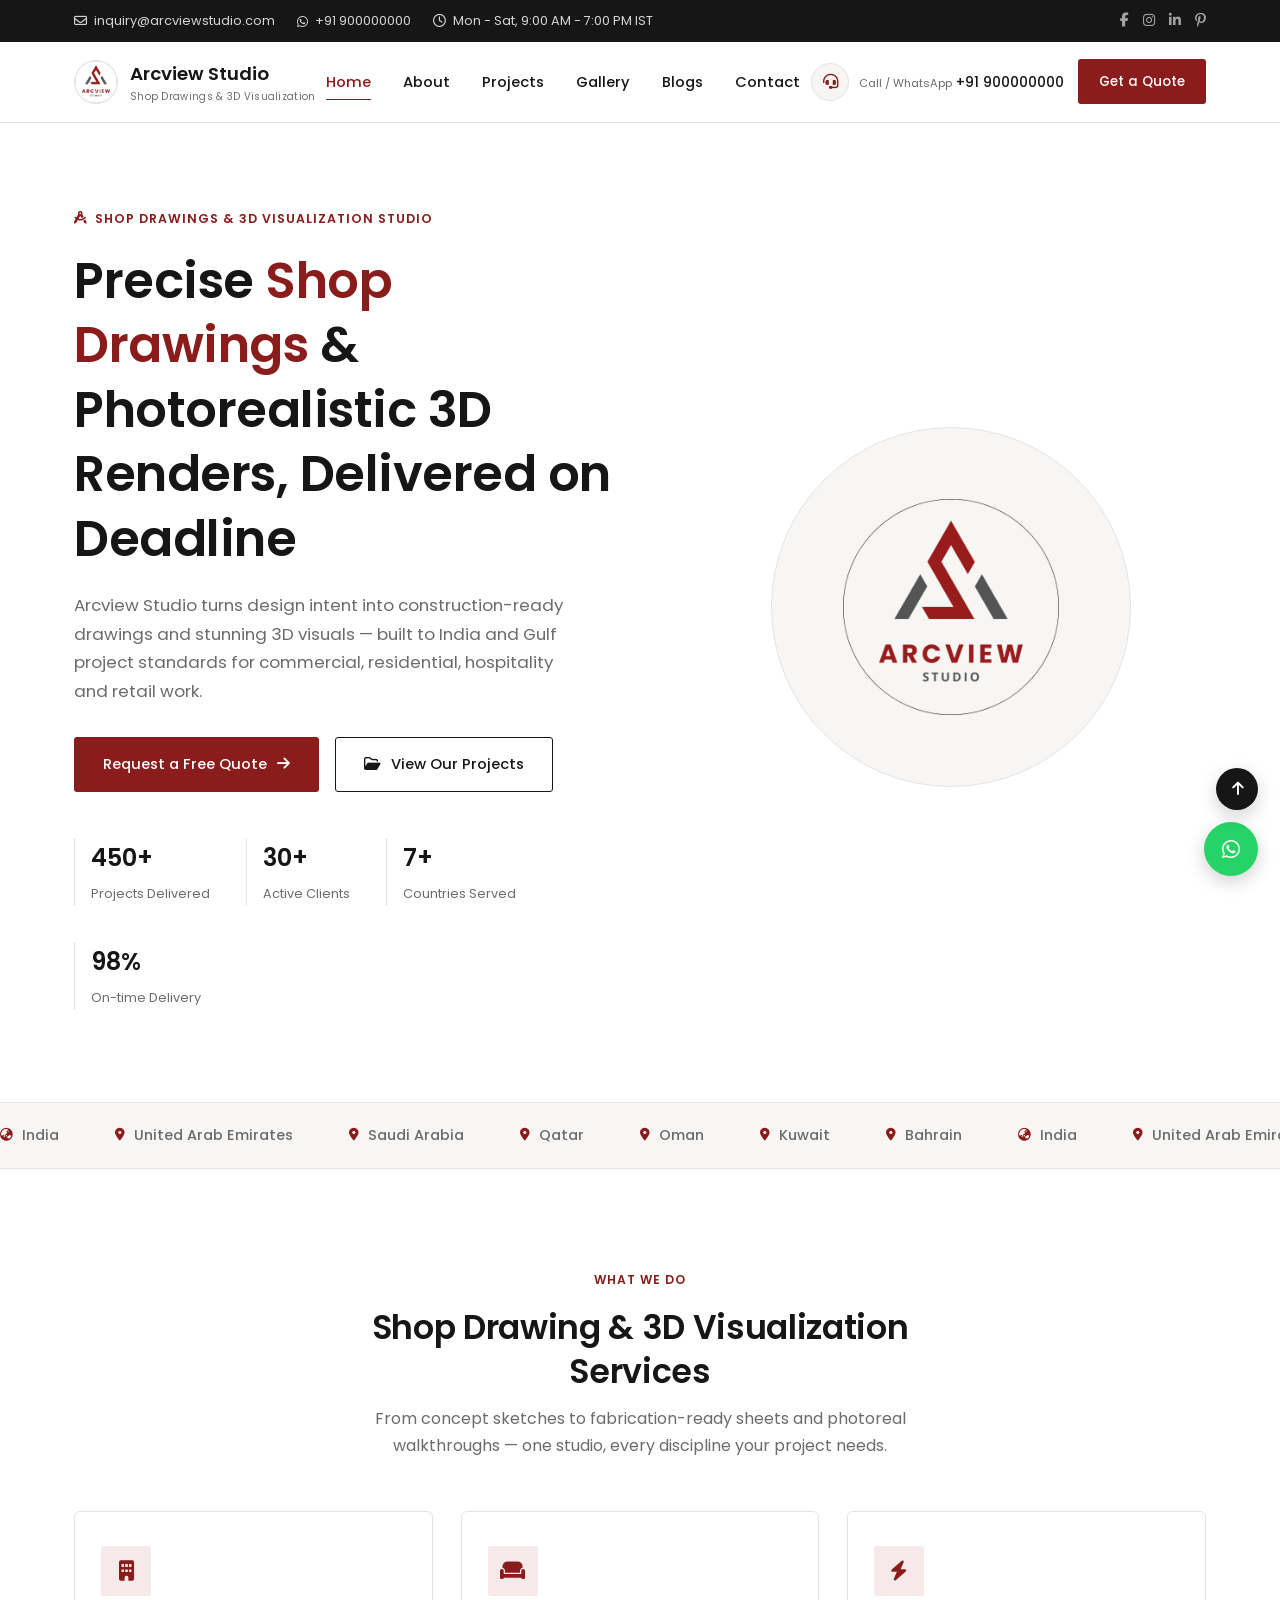
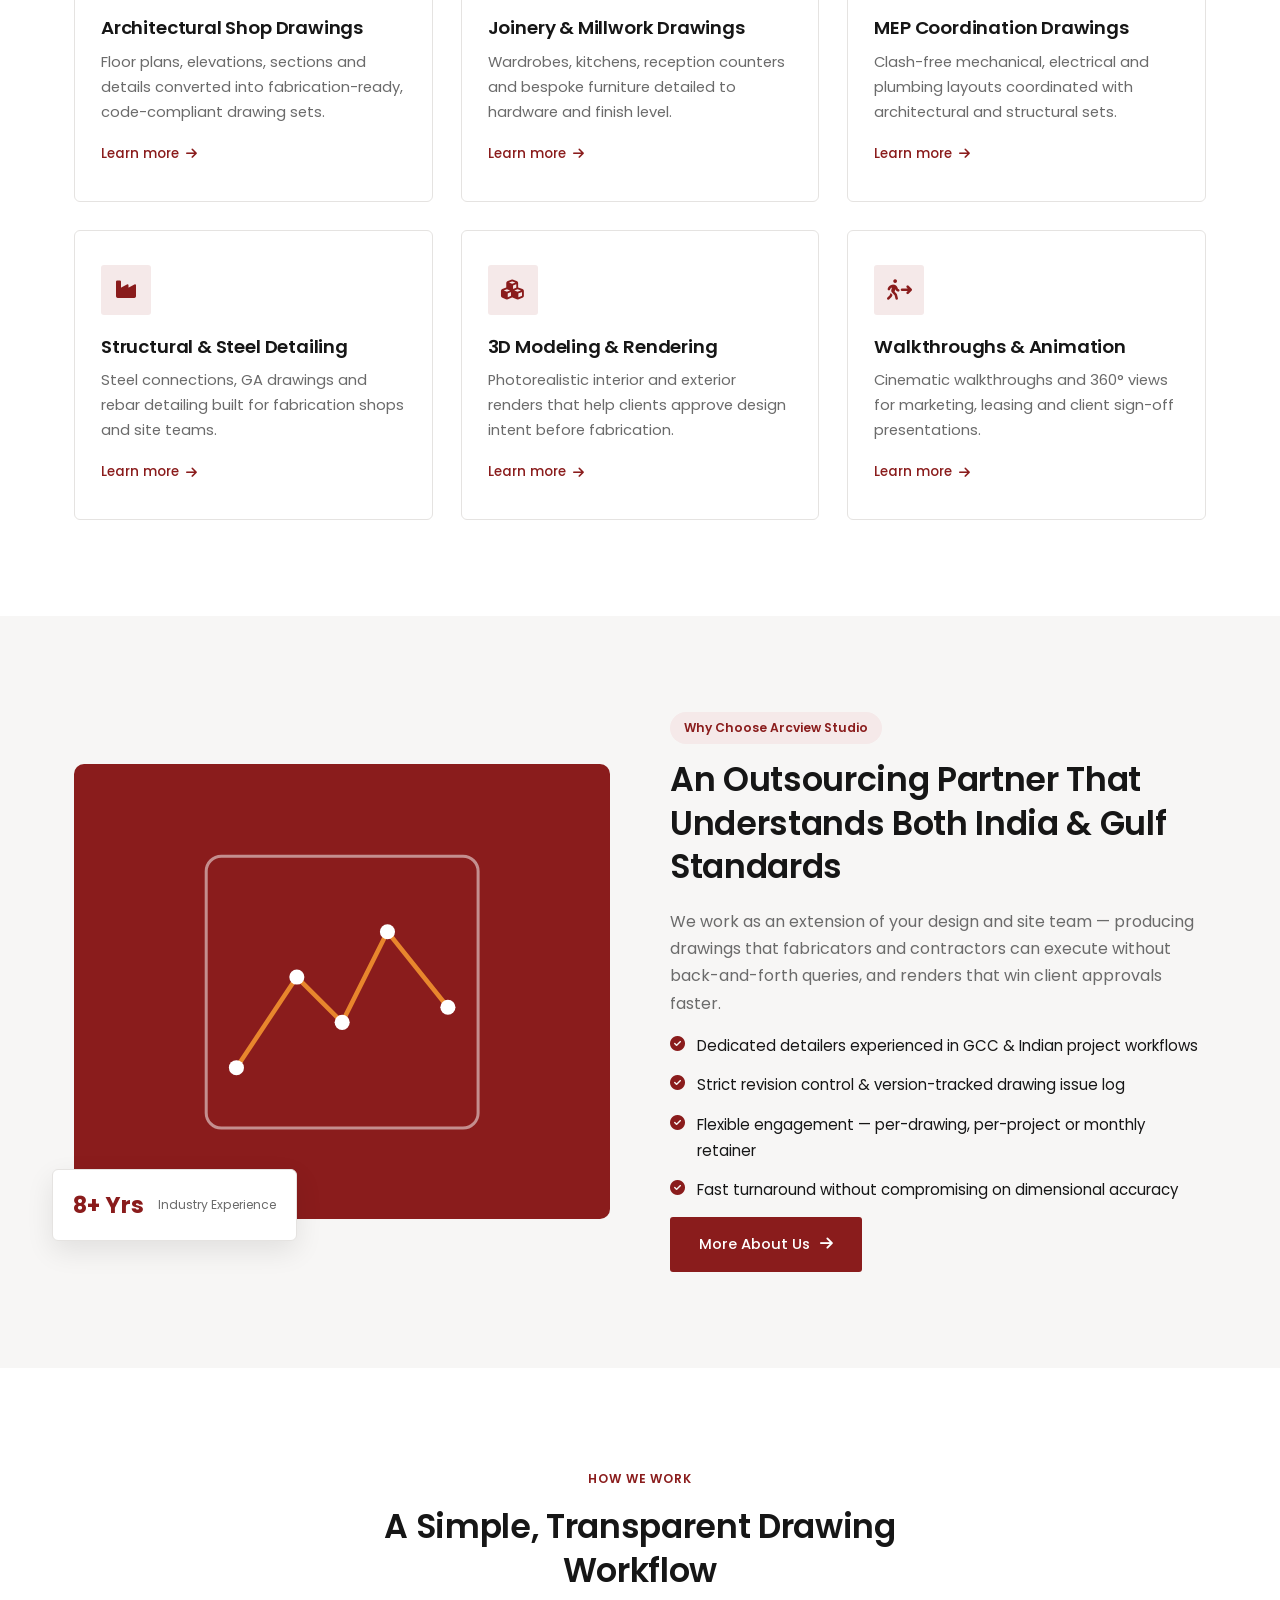
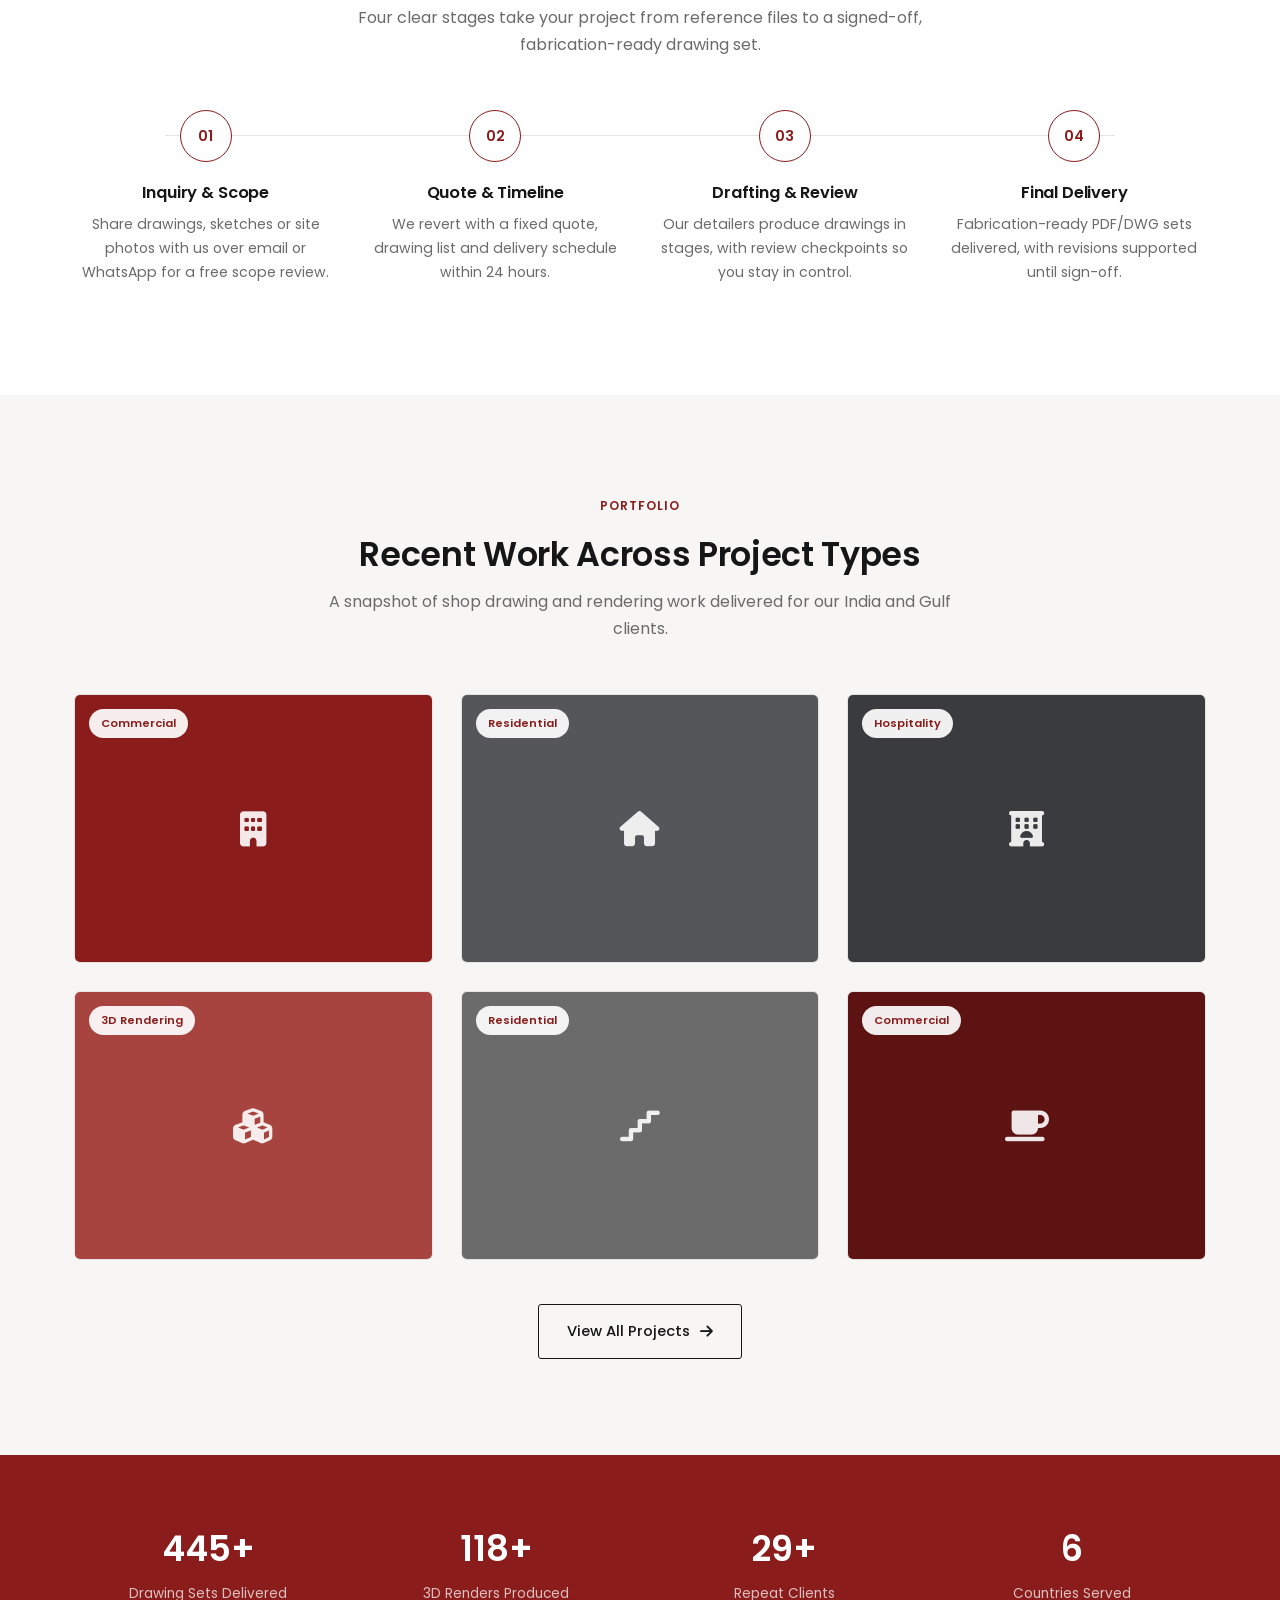
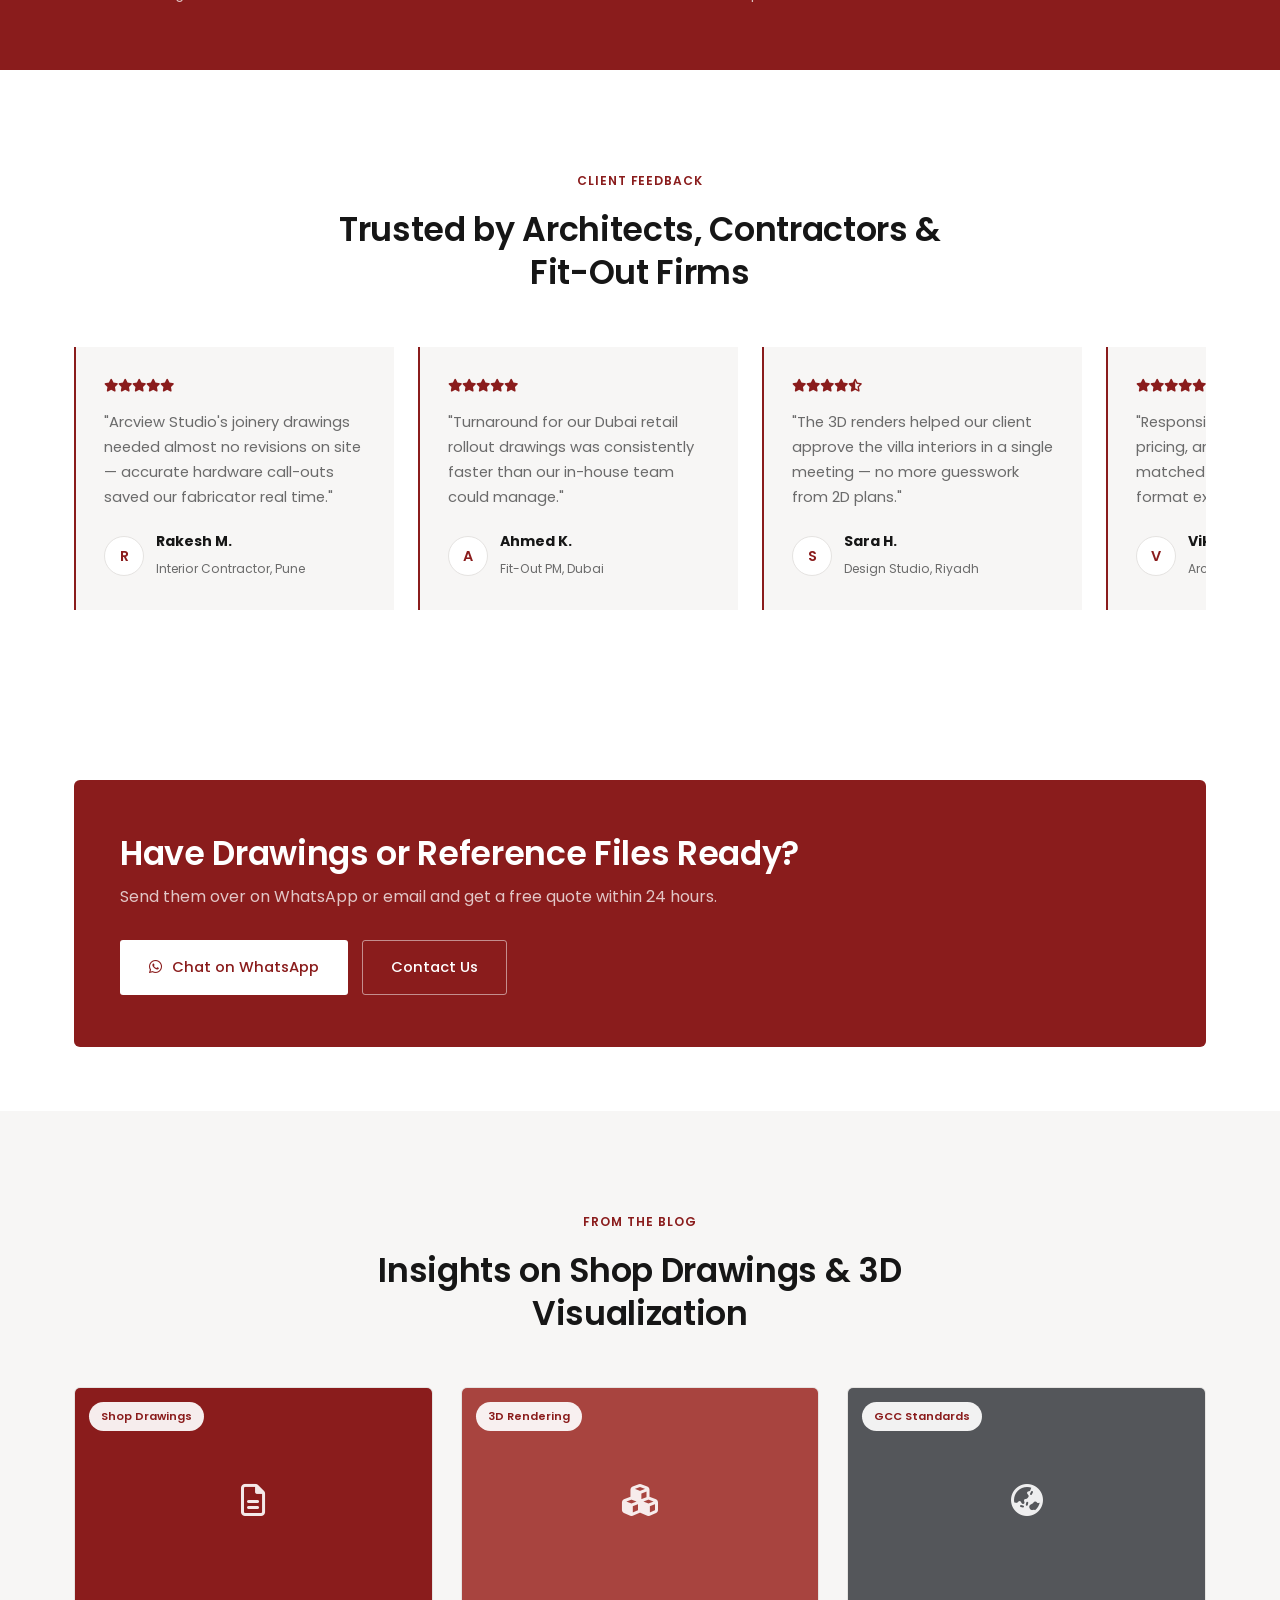
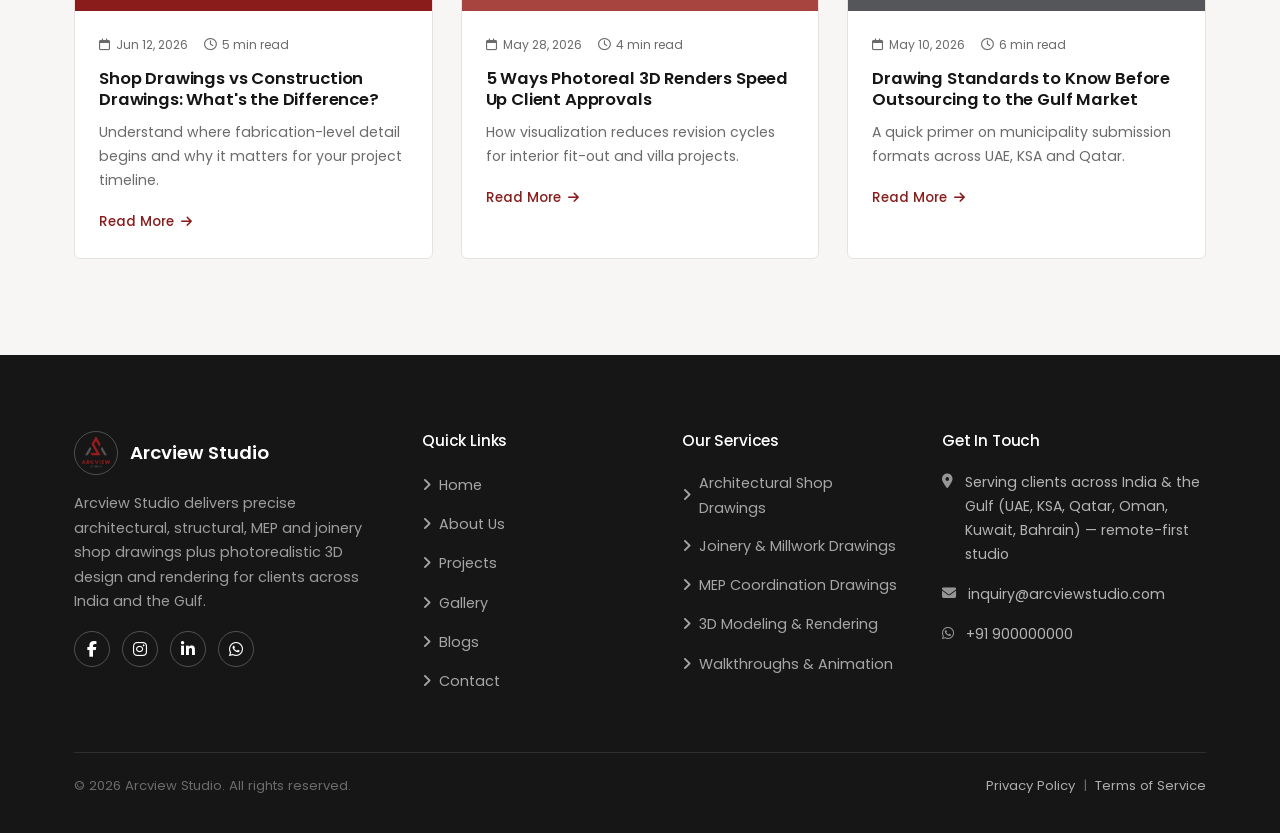
==== index.html @ 66895310 "Add files via upload" ====
<!DOCTYPE html>
<html lang="en">
<head>
<meta charset="UTF-8">
<meta name="viewport" content="width=device-width, initial-scale=1.0">
<title>Arcview Studio | Shop Drawings &amp; 3D Rendering for India &amp; Gulf</title>
<meta name="description" content="Arcview Studio provides precise architectural, structural, MEP and joinery shop drawings plus 3D design and photorealistic rendering for commercial, residential and hospitality projects across India and the Gulf.">
<link rel="preconnect" href="https://fonts.googleapis.com">
<link rel="preconnect" href="https://fonts.gstatic.com" crossorigin>
<link href="https://fonts.googleapis.com/css2?family=Poppins:wght@300;400;500;600;700;800&display=swap" rel="stylesheet">
<link rel="stylesheet" href="https://cdnjs.cloudflare.com/ajax/libs/font-awesome/6.5.2/css/all.min.css">
<link rel="stylesheet" href="style.css">
</head>
<body data-page="home">
<script src="header-footer.js"></script>

<!-- ================= HERO ================= -->
<section class="hero">
  <div class="container hero-grid">
    <div class="hero-copy">
      <span class="kicker"><i class="fa-solid fa-drafting-compass"></i> Shop Drawings &amp; 3D Visualization Studio</span>
      <h1>Precise <em>Shop Drawings</em> &amp; Photorealistic 3D Renders, Delivered on Deadline</h1>
      <p class="lead">Arcview Studio turns design intent into construction-ready drawings and stunning 3D visuals — built to India and Gulf project standards for commercial, residential, hospitality and retail work.</p>
      <div class="hero-actions">
        <a href="contact.html" class="btn btn-primary">Request a Free Quote <i class="fa-solid fa-arrow-right"></i></a>
        <a href="projects.html" class="btn btn-outline"><i class="fa-regular fa-folder-open"></i> View Our Projects</a>
      </div>
      <div class="hero-stats">
        <div class="stat"><b data-count="450" data-suffix="+">0</b><span>Projects Delivered</span></div>
        <div class="stat"><b data-count="30" data-suffix="+">0</b><span>Active Clients</span></div>
        <div class="stat"><b data-count="7" data-suffix="+">0</b><span>Countries Served</span></div>
        <div class="stat"><b data-count="98" data-suffix="%">0</b><span>On-time Delivery</span></div>
      </div>
    </div>
    <div class="hero-art">
      <div class="logo-frame">
        <img src="logo.png" alt="Arcview Studio logo">
      </div>
    </div>
  </div>
</section>

<!-- ================= MARQUEE ================= -->
<div class="marquee-wrap">
  <div class="marquee">
    <span><i class="fa-solid fa-earth-asia"></i> India</span>
    <span><i class="fa-solid fa-location-dot"></i> United Arab Emirates</span>
    <span><i class="fa-solid fa-location-dot"></i> Saudi Arabia</span>
    <span><i class="fa-solid fa-location-dot"></i> Qatar</span>
    <span><i class="fa-solid fa-location-dot"></i> Oman</span>
    <span><i class="fa-solid fa-location-dot"></i> Kuwait</span>
    <span><i class="fa-solid fa-location-dot"></i> Bahrain</span>
    <span><i class="fa-solid fa-earth-asia"></i> India</span>
    <span><i class="fa-solid fa-location-dot"></i> United Arab Emirates</span>
    <span><i class="fa-solid fa-location-dot"></i> Saudi Arabia</span>
    <span><i class="fa-solid fa-location-dot"></i> Qatar</span>
    <span><i class="fa-solid fa-location-dot"></i> Oman</span>
    <span><i class="fa-solid fa-location-dot"></i> Kuwait</span>
    <span><i class="fa-solid fa-location-dot"></i> Bahrain</span>
  </div>
</div>

<!-- ================= SERVICES ================= -->
<section class="section">
  <div class="container">
    <div class="sec-head reveal">
      <span class="kicker"><span class="dim-line"><span class="dim-tick"></span></span>&nbsp;What We Do&nbsp;<span class="dim-line" style="flex-direction:row-reverse"><span class="dim-tick"></span></span></span>
      <h2>Shop Drawing &amp; 3D Visualization Services</h2>
      <p>From concept sketches to fabrication-ready sheets and photoreal walkthroughs — one studio, every discipline your project needs.</p>
    </div>
    <div class="grid grid-3">
      <div class="blue-card reveal">
        <div class="ic"><i class="fa-solid fa-building"></i></div>
        <h3>Architectural Shop Drawings</h3>
        <p>Floor plans, elevations, sections and details converted into fabrication-ready, code-compliant drawing sets.</p>
        <a href="projects.html" class="more">Learn more <i class="fa-solid fa-arrow-right"></i></a>
      </div>
      <div class="blue-card reveal reveal-delay-1">
        <div class="ic"><i class="fa-solid fa-couch"></i></div>
        <h3>Joinery &amp; Millwork Drawings</h3>
        <p>Wardrobes, kitchens, reception counters and bespoke furniture detailed to hardware and finish level.</p>
        <a href="projects.html" class="more">Learn more <i class="fa-solid fa-arrow-right"></i></a>
      </div>
      <div class="blue-card reveal reveal-delay-2">
        <div class="ic"><i class="fa-solid fa-bolt"></i></div>
        <h3>MEP Coordination Drawings</h3>
        <p>Clash-free mechanical, electrical and plumbing layouts coordinated with architectural and structural sets.</p>
        <a href="projects.html" class="more">Learn more <i class="fa-solid fa-arrow-right"></i></a>
      </div>
      <div class="blue-card reveal">
        <div class="ic"><i class="fa-solid fa-industry"></i></div>
        <h3>Structural &amp; Steel Detailing</h3>
        <p>Steel connections, GA drawings and rebar detailing built for fabrication shops and site teams.</p>
        <a href="projects.html" class="more">Learn more <i class="fa-solid fa-arrow-right"></i></a>
      </div>
      <div class="blue-card reveal reveal-delay-1">
        <div class="ic"><i class="fa-solid fa-cubes"></i></div>
        <h3>3D Modeling &amp; Rendering</h3>
        <p>Photorealistic interior and exterior renders that help clients approve design intent before fabrication.</p>
        <a href="projects.html" class="more">Learn more <i class="fa-solid fa-arrow-right"></i></a>
      </div>
      <div class="blue-card reveal reveal-delay-2">
        <div class="ic"><i class="fa-solid fa-person-walking-arrow-right"></i></div>
        <h3>Walkthroughs &amp; Animation</h3>
        <p>Cinematic walkthroughs and 360&deg; views for marketing, leasing and client sign-off presentations.</p>
        <a href="projects.html" class="more">Learn more <i class="fa-solid fa-arrow-right"></i></a>
      </div>
    </div>
  </div>
</section>

<!-- ================= WHY CHOOSE US ================= -->
<section class="section section--surface">
  <div class="container two-col">
    <div class="about-media-wrap reveal">
      <div class="about-media">
        <svg viewBox="0 0 220 220" fill="none" xmlns="http://www.w3.org/2000/svg">
          <rect x="20" y="20" width="180" height="180" rx="10" stroke="#ffffff" stroke-opacity="0.5" stroke-width="2"/>
          <path d="M40 160 L80 100 L110 130 L140 70 L180 120" stroke="#e8862d" stroke-width="3" fill="none" stroke-linecap="round" stroke-linejoin="round"/>
          <circle cx="40" cy="160" r="5" fill="#fff"/><circle cx="80" cy="100" r="5" fill="#fff"/>
          <circle cx="110" cy="130" r="5" fill="#fff"/><circle cx="140" cy="70" r="5" fill="#fff"/><circle cx="180" cy="120" r="5" fill="#fff"/>
        </svg>
      </div>
      <div class="about-badge">
        <b>8+ Yrs</b><span>Industry Experience</span>
      </div>
    </div>
    <div class="reveal reveal-delay-1">
      <span class="badge-soft">Why Choose Arcview Studio</span>
      <h2>An Outsourcing Partner That Understands Both India &amp; Gulf Standards</h2>
      <p>We work as an extension of your design and site team — producing drawings that fabricators and contractors can execute without back-and-forth queries, and renders that win client approvals faster.</p>
      <ul class="checklist">
        <li><i class="fa-solid fa-circle-check"></i> Dedicated detailers experienced in GCC &amp; Indian project workflows</li>
        <li><i class="fa-solid fa-circle-check"></i> Strict revision control &amp; version-tracked drawing issue log</li>
        <li><i class="fa-solid fa-circle-check"></i> Flexible engagement — per-drawing, per-project or monthly retainer</li>
        <li><i class="fa-solid fa-circle-check"></i> Fast turnaround without compromising on dimensional accuracy</li>
      </ul>
      <a href="about.html" class="btn btn-primary">More About Us <i class="fa-solid fa-arrow-right"></i></a>
    </div>
  </div>
</section>

<!-- ================= PROCESS ================= -->
<section class="section">
  <div class="container">
    <div class="sec-head reveal">
      <span class="kicker"><span class="dim-line"><span class="dim-tick"></span></span>&nbsp;How We Work&nbsp;<span class="dim-line" style="flex-direction:row-reverse"><span class="dim-tick"></span></span></span>
      <h2>A Simple, Transparent Drawing Workflow</h2>
      <p>Four clear stages take your project from reference files to a signed-off, fabrication-ready drawing set.</p>
    </div>
    <div class="process">
      <div class="process-step reveal">
        <div class="num">01</div>
        <h3>Inquiry &amp; Scope</h3>
        <p>Share drawings, sketches or site photos with us over email or WhatsApp for a free scope review.</p>
      </div>
      <div class="process-step reveal reveal-delay-1">
        <div class="num">02</div>
        <h3>Quote &amp; Timeline</h3>
        <p>We revert with a fixed quote, drawing list and delivery schedule within 24 hours.</p>
      </div>
      <div class="process-step reveal reveal-delay-2">
        <div class="num">03</div>
        <h3>Drafting &amp; Review</h3>
        <p>Our detailers produce drawings in stages, with review checkpoints so you stay in control.</p>
      </div>
      <div class="process-step reveal reveal-delay-3">
        <div class="num">04</div>
        <h3>Final Delivery</h3>
        <p>Fabrication-ready PDF/DWG sets delivered, with revisions supported until sign-off.</p>
      </div>
    </div>
  </div>
</section>

<!-- ================= FEATURED PROJECTS ================= -->
<section class="section section--surface">
  <div class="container">
    <div class="sec-head reveal">
      <span class="kicker"><span class="dim-line"><span class="dim-tick"></span></span>&nbsp;Portfolio&nbsp;<span class="dim-line" style="flex-direction:row-reverse"><span class="dim-tick"></span></span></span>
      <h2>Recent Work Across Project Types</h2>
      <p>A snapshot of shop drawing and rendering work delivered for our India and Gulf clients.</p>
    </div>
    <div class="grid grid-3">
      <div class="tile reveal"><div class="art pal-1"><i class="fa-solid fa-building"></i></div><div class="overlay"><span>Commercial</span><h4>Corporate HQ Fit-Out — Dubai</h4></div><span class="tag">Commercial</span></div>
      <div class="tile reveal reveal-delay-1"><div class="art pal-2"><i class="fa-solid fa-house"></i></div><div class="overlay"><span>Residential</span><h4>Luxury Villa Joinery — Riyadh</h4></div><span class="tag">Residential</span></div>
      <div class="tile reveal reveal-delay-2"><div class="art pal-3"><i class="fa-solid fa-hotel"></i></div><div class="overlay"><span>Hospitality</span><h4>Boutique Hotel Interiors — Pune</h4></div><span class="tag">Hospitality</span></div>
      <div class="tile reveal"><div class="art pal-4"><i class="fa-solid fa-cubes"></i></div><div class="overlay"><span>3D Rendering</span><h4>Retail Showroom Render — Doha</h4></div><span class="tag">3D Rendering</span></div>
      <div class="tile reveal reveal-delay-1"><div class="art pal-5"><i class="fa-solid fa-stairs"></i></div><div class="overlay"><span>Residential</span><h4>Duplex Staircase Detailing — Jaipur</h4></div><span class="tag">Residential</span></div>
      <div class="tile reveal reveal-delay-2"><div class="art pal-6"><i class="fa-solid fa-mug-saucer"></i></div><div class="overlay"><span>Commercial</span><h4>Café Chain Rollout Drawings — Abu Dhabi</h4></div><span class="tag">Commercial</span></div>
    </div>
    <div class="text-center reveal" style="margin-top:44px;">
      <a href="projects.html" class="btn btn-outline">View All Projects <i class="fa-solid fa-arrow-right"></i></a>
    </div>
  </div>
</section>

<!-- ================= STAT BAND ================= -->
<section class="section--tight section--primary">
  <div class="container">
    <div class="stat-band">
      <div class="stat reveal"><b data-count="450" data-suffix="+">0</b><span>Drawing Sets Delivered</span></div>
      <div class="stat reveal reveal-delay-1"><b data-count="120" data-suffix="+">0</b><span>3D Renders Produced</span></div>
      <div class="stat reveal reveal-delay-2"><b data-count="30" data-suffix="+">0</b><span>Repeat Clients</span></div>
      <div class="stat reveal reveal-delay-3"><b data-count="7" data-suffix="">0</b><span>Countries Served</span></div>
    </div>
  </div>
</section>

<!-- ================= TESTIMONIALS ================= -->
<section class="section">
  <div class="container">
    <div class="sec-head reveal">
      <span class="kicker"><span class="dim-line"><span class="dim-tick"></span></span>&nbsp;Client Feedback&nbsp;<span class="dim-line" style="flex-direction:row-reverse"><span class="dim-tick"></span></span></span>
      <h2>Trusted by Architects, Contractors &amp; Fit-Out Firms</h2>
    </div>
    <div class="testi-track reveal">
      <div class="testi-card">
        <div class="stars"><i class="fa-solid fa-star"></i><i class="fa-solid fa-star"></i><i class="fa-solid fa-star"></i><i class="fa-solid fa-star"></i><i class="fa-solid fa-star"></i></div>
        <p>"Arcview Studio's joinery drawings needed almost no revisions on site — accurate hardware call-outs saved our fabricator real time."</p>
        <div class="testi-who"><div class="av">R</div><div><b>Rakesh M.</b><span>Interior Contractor, Pune</span></div></div>
      </div>
      <div class="testi-card">
        <div class="stars"><i class="fa-solid fa-star"></i><i class="fa-solid fa-star"></i><i class="fa-solid fa-star"></i><i class="fa-solid fa-star"></i><i class="fa-solid fa-star"></i></div>
        <p>"Turnaround for our Dubai retail rollout drawings was consistently faster than our in-house team could manage."</p>
        <div class="testi-who"><div class="av">A</div><div><b>Ahmed K.</b><span>Fit-Out PM, Dubai</span></div></div>
      </div>
      <div class="testi-card">
        <div class="stars"><i class="fa-solid fa-star"></i><i class="fa-solid fa-star"></i><i class="fa-solid fa-star"></i><i class="fa-solid fa-star"></i><i class="fa-solid fa-star-half-stroke"></i></div>
        <p>"The 3D renders helped our client approve the villa interiors in a single meeting — no more guesswork from 2D plans."</p>
        <div class="testi-who"><div class="av">S</div><div><b>Sara H.</b><span>Design Studio, Riyadh</span></div></div>
      </div>
      <div class="testi-card">
        <div class="stars"><i class="fa-solid fa-star"></i><i class="fa-solid fa-star"></i><i class="fa-solid fa-star"></i><i class="fa-solid fa-star"></i><i class="fa-solid fa-star"></i></div>
        <p>"Responsive over WhatsApp, clear pricing, and drawing sets that matched our council submission format exactly."</p>
        <div class="testi-who"><div class="av">V</div><div><b>Vikram S.</b><span>Architect, Jodhpur</span></div></div>
      </div>
    </div>
  </div>
</section>

<!-- ================= CTA BANNER ================= -->
<section class="section--tight">
  <div class="container">
    <div class="cta-banner reveal">
      <div>
        <h2>Have Drawings or Reference Files Ready?</h2>
        <p>Send them over on WhatsApp or email and get a free quote within 24 hours.</p>
      </div>
      <div class="cta-actions">
        <a href="https://wa.me/91900000000" target="_blank" rel="noopener" class="btn btn-white"><i class="fa-brands fa-whatsapp"></i> Chat on WhatsApp</a>
        <a href="contact.html" class="btn btn-outline" style="border-color:rgba(255,255,255,0.5); color:#fff;">Contact Us</a>
      </div>
    </div>
  </div>
</section>

<!-- ================= BLOG PREVIEW ================= -->
<section class="section section--surface">
  <div class="container">
    <div class="sec-head reveal">
      <span class="kicker"><span class="dim-line"><span class="dim-tick"></span></span>&nbsp;From the Blog&nbsp;<span class="dim-line" style="flex-direction:row-reverse"><span class="dim-tick"></span></span></span>
      <h2>Insights on Shop Drawings &amp; 3D Visualization</h2>
    </div>
    <div class="grid grid-3">
      <article class="blog-card reveal">
        <div class="blog-thumb pal-1"><span class="blog-cat">Shop Drawings</span><i class="fa-regular fa-file-lines"></i></div>
        <div class="blog-body">
          <div class="blog-meta"><span><i class="fa-regular fa-calendar"></i> Jun 12, 2026</span><span><i class="fa-regular fa-clock"></i> 5 min read</span></div>
          <h3>Shop Drawings vs Construction Drawings: What's the Difference?</h3>
          <p>Understand where fabrication-level detail begins and why it matters for your project timeline.</p>
          <a href="blogs.html" class="read-more">Read More <i class="fa-solid fa-arrow-right"></i></a>
        </div>
      </article>
      <article class="blog-card reveal reveal-delay-1">
        <div class="blog-thumb pal-4"><span class="blog-cat">3D Rendering</span><i class="fa-solid fa-cubes"></i></div>
        <div class="blog-body">
          <div class="blog-meta"><span><i class="fa-regular fa-calendar"></i> May 28, 2026</span><span><i class="fa-regular fa-clock"></i> 4 min read</span></div>
          <h3>5 Ways Photoreal 3D Renders Speed Up Client Approvals</h3>
          <p>How visualization reduces revision cycles for interior fit-out and villa projects.</p>
          <a href="blogs.html" class="read-more">Read More <i class="fa-solid fa-arrow-right"></i></a>
        </div>
      </article>
      <article class="blog-card reveal reveal-delay-2">
        <div class="blog-thumb pal-2"><span class="blog-cat">GCC Standards</span><i class="fa-solid fa-earth-asia"></i></div>
        <div class="blog-body">
          <div class="blog-meta"><span><i class="fa-regular fa-calendar"></i> May 10, 2026</span><span><i class="fa-regular fa-clock"></i> 6 min read</span></div>
          <h3>Drawing Standards to Know Before Outsourcing to the Gulf Market</h3>
          <p>A quick primer on municipality submission formats across UAE, KSA and Qatar.</p>
          <a href="blogs.html" class="read-more">Read More <i class="fa-solid fa-arrow-right"></i></a>
        </div>
      </article>
    </div>
  </div>
</section>

<script>document.write(window.__SBCAD_FOOTER_HTML__);</script>
<script src="main.js"></script>
</body>
</html>
---- style.css ----
/* =========================================================
   ARCVIEW STUDIO — MAIN STYLESHEET
   Font: Poppins | Background: White | Text: Near-black
   Theme: Minimal — restrained palette drawn from the brand mark
   Palette: Maroon #8A1C1C · Charcoal #54565A · White · Black text
========================================================= */

:root{
  --bg:#ffffff;
  --surface:#f7f6f5;
  --surface-2:#efeeec;
  --text:#161616;
  --text-muted:#6b6b6b;
  --line:#e5e3e1;
  --primary:#8a1c1c;
  --primary-dark:#5e1313;
  --primary-light:#f5e9e9;
  --accent:#54565a;
  --accent-dark:#3a3b3e;
  --white:#ffffff;
  --radius-sm:3px;
  --radius-md:6px;
  --radius-lg:10px;
  --shadow-sm:0 1px 4px rgba(0,0,0,0.05);
  --shadow-md:0 10px 28px rgba(0,0,0,0.09);
  --container:1180px;
  --header-h:80px;
  --transition:0.28s ease;
}

*,*::before,*::after{ box-sizing:border-box; }
html{ scroll-behavior:smooth; }
body{
  margin:0;
  font-family:'Poppins',sans-serif;
  background:var(--bg);
  color:var(--text);
  font-weight:400;
  line-height:1.7;
  font-size:16px;
  -webkit-font-smoothing:antialiased;
  overflow-x:hidden;
}
img{ max-width:100%; display:block; }
a{ text-decoration:none; color:inherit; }
ul{ list-style:none; margin:0; padding:0; }
button{ font-family:inherit; cursor:pointer; }
input,textarea,select{ font-family:inherit; }

h1,h2,h3,h4,h5{
  margin:0 0 .6em;
  font-weight:600;
  line-height:1.3;
  color:var(--text);
  letter-spacing:-0.01em;
}
h1{ font-size:clamp(2rem,4vw,3.1rem); font-weight:600; }
h2{ font-size:clamp(1.6rem,2.6vw,2.2rem); font-weight:600; }
h3{ font-size:1.15rem; font-weight:600; }
p{ margin:0 0 1em; color:var(--text-muted); }

.container{
  width:100%;
  max-width:var(--container);
  margin:0 auto;
  padding:0 24px;
}
.section{ padding:96px 0; }
.section--tight{ padding:64px 0; }
.section--surface{ background:var(--surface); }
.section--primary{ background:var(--primary); color:var(--white); }
.section--primary p{ color:rgba(255,255,255,0.75); }
.section--primary h2{ color:var(--white); }

/* Focus visibility for accessibility */
a:focus-visible, button:focus-visible, input:focus-visible, textarea:focus-visible{
  outline:2px solid var(--primary);
  outline-offset:3px;
}

@media (prefers-reduced-motion: reduce){
  *{ animation-duration:0.001ms !important; animation-iteration-count:1 !important; transition-duration:0.001ms !important; scroll-behavior:auto !important; }
}

/* ============ SECTION HEADER ============ */
.sec-head{ max-width:640px; margin:0 auto 52px; text-align:center; }
.sec-head.left{ margin:0 0 44px; text-align:left; }
.sec-head .kicker{
  display:inline-flex; align-items:center; gap:10px;
  font-size:.76rem; font-weight:600; letter-spacing:.08em; text-transform:uppercase;
  color:var(--primary); margin-bottom:16px;
}
.dim-line{ display:none; } /* decorative tick motif removed for a minimal look */
.dim-tick{ display:none; }

.sec-head h2{ margin-bottom:12px; }
.sec-head p{ font-size:1rem; }

/* ============ BUTTONS ============ */
.btn{
  display:inline-flex; align-items:center; justify-content:center; gap:10px;
  padding:14px 28px;
  border-radius:var(--radius-sm);
  font-weight:500; font-size:.92rem;
  border:1px solid transparent;
  transition:background var(--transition), color var(--transition), border-color var(--transition), opacity var(--transition);
  white-space:nowrap;
}
.btn-primary{ background:var(--primary); color:var(--white); }
.btn-primary:hover{ background:var(--primary-dark); }
.btn-outline{ background:transparent; border-color:var(--text); color:var(--text); }
.btn-outline:hover{ background:var(--text); color:var(--white); }
.btn-white{ background:var(--white); color:var(--primary); }
.btn-white:hover{ opacity:.85; }
.btn-sm{ padding:10px 20px; font-size:.85rem; }
.btn-block{ width:100%; }

/* ============ HEADER ============ */
.topbar{ background:var(--text); color:rgba(255,255,255,0.82); font-size:.8rem; }
.topbar .container{ display:flex; align-items:center; justify-content:space-between; padding-top:9px; padding-bottom:9px; }
.topbar-links{ display:flex; gap:22px; }
.topbar-links a{ display:flex; align-items:center; gap:7px; color:rgba(255,255,255,0.82); transition:color var(--transition); }
.topbar-links a:hover{ color:var(--white); }
.topbar-social{ display:flex; gap:14px; }
.topbar-social a{ color:rgba(255,255,255,0.6); font-size:.88rem; transition:color var(--transition); }
.topbar-social a:hover{ color:var(--white); }

.site-header{
  position:sticky; top:0; z-index:1000;
  background:var(--white);
  border-bottom:1px solid var(--line);
  transition:box-shadow var(--transition);
}
.site-header.scrolled{ box-shadow:0 4px 16px rgba(0,0,0,0.05); }
.header-inner{ display:flex; align-items:center; justify-content:space-between; height:var(--header-h); }
.brand{ display:flex; align-items:center; gap:12px; font-weight:600; font-size:1.15rem; color:var(--text); }
.brand .mark{
  width:44px; height:44px; border-radius:50%;
  object-fit:cover; flex-shrink:0; border:1px solid var(--line);
}
.brand span small{ display:block; font-size:.62rem; font-weight:400; letter-spacing:.03em; color:var(--text-muted); }

.main-nav{ display:flex; align-items:center; gap:36px; }
.main-nav ul{ display:flex; gap:32px; }
.main-nav a{
  position:relative; font-weight:500; font-size:.92rem; color:var(--text);
  padding:8px 0; transition:color var(--transition);
}
.main-nav a::after{
  content:""; position:absolute; left:0; bottom:0; height:1px; width:0;
  background:var(--primary); transition:width var(--transition);
}
.main-nav a:hover, .main-nav a.active{ color:var(--primary); }
.main-nav a:hover::after, .main-nav a.active::after{ width:100%; }

.header-cta{ display:flex; align-items:center; gap:14px; }
.header-cta .call-badge{ display:flex; align-items:center; gap:10px; }
.header-cta .call-badge i{
  width:38px; height:38px; border-radius:50%;
  background:var(--surface); color:var(--primary); border:1px solid var(--line);
  display:flex; align-items:center; justify-content:center; font-size:.95rem;
}
.header-cta .call-badge .lbl{ font-size:.7rem; color:var(--text-muted); line-height:1.2; }
.header-cta .call-badge .val{ font-size:.86rem; font-weight:500; color:var(--text); }

.hamburger{ display:none; flex-direction:column; gap:5px; width:28px; background:none; border:none; padding:6px; }
.hamburger span{ height:1.5px; width:100%; background:var(--text); border-radius:2px; transition:var(--transition); }
.hamburger.active span:nth-child(1){ transform:translateY(6.5px) rotate(45deg); }
.hamburger.active span:nth-child(2){ opacity:0; }
.hamburger.active span:nth-child(3){ transform:translateY(-6.5px) rotate(-45deg); }

/* ============ MOBILE NAV ============ */
@media (max-width: 991px){
  .main-nav{
    position:fixed;
    top:var(--header-h); left:0; right:0; bottom:0;
    width:100%;
    height:calc(100vh - var(--header-h));
    height:calc(100dvh - var(--header-h));
    margin:0;
    background:var(--white);
    display:flex; flex-direction:column; align-items:flex-start;
    padding:34px 28px 34px; gap:24px;
    transform:translateX(100%); transition:transform var(--transition);
    overflow-y:auto;
    z-index:1500;
    box-shadow:-6px 0 24px rgba(0,0,0,0.08);
  }
  .main-nav.open{ transform:translateX(0); }
  .main-nav ul{ flex-direction:column; gap:22px; width:100%; }
  .main-nav a{ font-size:1.08rem; display:block; }
  .header-cta .call-badge{ display:none; }
  .hamburger{ display:flex; }
}
@media (max-width: 560px){
  .topbar .topbar-links span.hide-xs{ display:none; }
}

/* ============ HERO ============ */
.hero{ position:relative; overflow:hidden; padding:80px 0 92px; background:var(--white); }
.hero-grid{ display:grid; grid-template-columns:1.05fr .95fr; gap:60px; align-items:center; }
.hero .kicker{
  display:inline-flex; align-items:center; gap:8px;
  color:var(--primary); font-size:.78rem; font-weight:600; letter-spacing:.08em; text-transform:uppercase;
  margin-bottom:20px;
}
.hero h1{ margin-bottom:20px; }
.hero h1 em{ font-style:normal; color:var(--primary); }
.hero p.lead{ font-size:1.05rem; max-width:500px; margin-bottom:32px; }
.hero-actions{ display:flex; gap:16px; flex-wrap:wrap; }
.hero-stats{ display:flex; gap:36px; margin-top:46px; flex-wrap:wrap; }
.hero-stats .stat{ border-left:1px solid var(--line); padding-left:16px; }
.hero-stats .stat b{ display:block; font-size:1.5rem; color:var(--text); font-weight:600; }
.hero-stats .stat span{ font-size:.8rem; color:var(--text-muted); }

/* Minimal hero visual — the brand mark itself */
.hero-art{ position:relative; display:flex; align-items:center; justify-content:center; }
.logo-frame{
  position:relative; width:100%; max-width:360px; aspect-ratio:1/1;
  border-radius:50%; border:1px solid var(--line); background:var(--surface);
  display:flex; align-items:center; justify-content:center; padding:14%;
  animation:fadeIn .9s ease both;
}
.logo-frame img{ width:100%; }

@keyframes fadeIn{ from{opacity:0; transform:scale(.96);} to{opacity:1; transform:scale(1);} }

/* ============ SCROLL REVEAL ============ */
.reveal{ opacity:0; transform:translateY(22px); transition:opacity .6s ease, transform .6s ease; }
.reveal.in-view{ opacity:1; transform:translateY(0); }
.reveal-delay-1.in-view{ transition-delay:.1s; }
.reveal-delay-2.in-view{ transition-delay:.2s; }
.reveal-delay-3.in-view{ transition-delay:.3s; }
.reveal-delay-4.in-view{ transition-delay:.4s; }

/* ============ MARQUEE (markets strip) ============ */
.marquee-wrap{ overflow:hidden; border-top:1px solid var(--line); border-bottom:1px solid var(--line); background:var(--surface); padding:20px 0; }
.marquee{ display:flex; gap:56px; width:max-content; animation:marquee 30s linear infinite; }
.marquee span{ display:flex; align-items:center; gap:9px; font-weight:500; color:var(--text-muted); font-size:.9rem; white-space:nowrap; }
.marquee span i{ color:var(--primary); font-size:.8rem; }
@keyframes marquee{ from{ transform:translateX(0);} to{ transform:translateX(-50%);} }

/* ============ CARDS ============ */
.grid{ display:grid; gap:28px; }
.grid-2{ grid-template-columns:repeat(2,1fr); }
.grid-3{ grid-template-columns:repeat(3,1fr); }
.grid-4{ grid-template-columns:repeat(4,1fr); }

.blue-card{
  position:relative; background:var(--white); border:1px solid var(--line);
  border-radius:var(--radius-md); padding:34px 26px;
  transition:border-color var(--transition), box-shadow var(--transition);
}
.blue-card:hover{ border-color:var(--primary); box-shadow:var(--shadow-sm); }
.blue-card .ic{
  width:50px; height:50px; border-radius:var(--radius-sm);
  background:var(--primary-light); color:var(--primary);
  display:flex; align-items:center; justify-content:center; font-size:1.25rem; margin-bottom:20px;
  transition:background var(--transition), color var(--transition);
}
.blue-card:hover .ic{ background:var(--primary); color:var(--white); }
.blue-card h3{ margin-bottom:10px; }
.blue-card p{ margin-bottom:14px; font-size:.92rem; }
.blue-card .more{ font-weight:500; font-size:.84rem; color:var(--primary); display:inline-flex; align-items:center; gap:7px; }
.blue-card .more i{ transition:transform var(--transition); font-size:.78rem; }
.blue-card:hover .more i{ transform:translateX(4px); }

/* ============ PROCESS STEPS ============ */
.process{ display:grid; grid-template-columns:repeat(4,1fr); gap:26px; position:relative; }
.process::before{ content:""; position:absolute; top:25px; left:8%; right:8%; height:1px; background:var(--line); }
.process-step{ position:relative; text-align:center; }
.process-step .num{
  width:52px; height:52px; margin:0 auto 20px; border-radius:50%;
  background:var(--white); border:1px solid var(--primary); color:var(--primary);
  display:flex; align-items:center; justify-content:center; font-weight:600; position:relative; z-index:1;
  transition:var(--transition); font-size:.9rem;
}
.process-step:hover .num{ background:var(--primary); color:var(--white); }
.process-step h3{ font-size:1.02rem; }
.process-step p{ font-size:.88rem; }

/* ============ COUNTER STATS BAND ============ */
.stat-band{ display:grid; grid-template-columns:repeat(4,1fr); gap:20px; text-align:center; }
.stat-band .stat b{ display:block; font-size:2.2rem; font-weight:600; color:var(--white); }
.stat-band .stat span{ font-size:.85rem; color:rgba(255,255,255,0.72); }

/* ============ FILTER TABS ============ */
.filter-bar{ display:flex; flex-wrap:wrap; gap:10px; justify-content:center; margin-bottom:44px; }
.filter-btn{
  padding:9px 20px; border-radius:30px; border:1px solid var(--line);
  background:var(--white); font-weight:500; font-size:.85rem; color:var(--text-muted);
  transition:var(--transition);
}
.filter-btn:hover{ border-color:var(--primary); color:var(--primary); }
.filter-btn.active{ background:var(--primary); border-color:var(--primary); color:var(--white); }

/* ============ PROJECT / GALLERY TILE — flat, minimal, no photography ============ */
.tile{
  position:relative; border-radius:var(--radius-md); overflow:hidden;
  aspect-ratio:4/3; cursor:pointer; border:1px solid var(--line);
  transition:box-shadow var(--transition);
}
.tile:hover{ box-shadow:var(--shadow-sm); }
.tile .art{ position:absolute; inset:0; display:flex; align-items:center; justify-content:center; }
.tile .art i{ font-size:2.2rem; color:rgba(255,255,255,0.9); }
.tile .overlay{
  position:absolute; inset:0; background:linear-gradient(0deg, rgba(0,0,0,0.78) 0%, rgba(0,0,0,0) 55%);
  display:flex; flex-direction:column; justify-content:flex-end; padding:20px;
  opacity:0; transition:opacity var(--transition);
}
.tile:hover .overlay{ opacity:1; }
.tile .overlay h4{ color:var(--white); margin-bottom:4px; font-size:.98rem; }
.tile .overlay span{ color:rgba(255,255,255,0.72); font-size:.76rem; }
.tile .tag{
  position:absolute; top:14px; left:14px; background:rgba(255,255,255,0.92); color:var(--primary);
  font-size:.7rem; font-weight:600; padding:5px 12px; border-radius:20px;
}

/* Restrained flat palette for tiles — maroon + charcoal + neutrals, no gradients */
.pal-1{ background:#8a1c1c; }
.pal-2{ background:#54565a; }
.pal-3{ background:#3a3b3e; }
.pal-4{ background:#a8443f; }
.pal-5{ background:#6b6b6b; }
.pal-6{ background:#5e1313; }

/* ============ TESTIMONIALS ============ */
.testi-track{ display:flex; gap:24px; overflow-x:auto; scroll-snap-type:x mandatory; padding-bottom:10px; }
.testi-track::-webkit-scrollbar{ height:5px; }
.testi-track::-webkit-scrollbar-thumb{ background:var(--line); border-radius:10px; }
.testi-card{
  scroll-snap-align:start; min-width:320px; max-width:320px;
  background:var(--surface); border-left:2px solid var(--primary);
  padding:28px; position:relative;
}
.testi-card .stars{ color:var(--primary); margin-bottom:14px; font-size:.8rem; }
.testi-card p{ font-style:normal; font-size:.92rem; margin-bottom:20px; }
.testi-who{ display:flex; align-items:center; gap:12px; }
.testi-who .av{
  width:40px; height:40px; border-radius:50%; background:var(--white); color:var(--primary); border:1px solid var(--line);
  display:flex; align-items:center; justify-content:center; font-weight:600; font-size:.9rem;
}
.testi-who b{ display:block; font-size:.88rem; }
.testi-who span{ font-size:.76rem; color:var(--text-muted); }

/* ============ CTA BANNER ============ */
.cta-banner{
  background:var(--primary); border-radius:var(--radius-md); padding:52px 46px;
  display:flex; align-items:center; justify-content:space-between; gap:30px; flex-wrap:wrap;
  color:var(--white);
}
.cta-banner h2{ color:var(--white); margin-bottom:8px; }
.cta-banner p{ color:rgba(255,255,255,0.75); margin-bottom:0; }
.cta-actions{ display:flex; gap:14px; flex-wrap:wrap; }

/* ============ FOOTER ============ */
.site-footer{ background:var(--text); color:rgba(255,255,255,0.68); padding-top:76px; }
.footer-grid{ display:grid; grid-template-columns:1.4fr 1fr 1fr 1.2fr; gap:40px; padding-bottom:46px; border-bottom:1px solid rgba(255,255,255,0.1); }
.footer-brand .brand{ color:var(--white); margin-bottom:16px; }
.footer-brand .brand .mark{ border-color:rgba(255,255,255,0.25); }
.footer-brand p{ color:rgba(255,255,255,0.58); font-size:.9rem; }
.footer-social{ display:flex; gap:12px; margin-top:18px; }
.footer-social a{
  width:36px; height:36px; border-radius:50%; border:1px solid rgba(255,255,255,0.25);
  display:flex; align-items:center; justify-content:center; color:var(--white);
  transition:var(--transition);
}
.footer-social a:hover{ background:var(--primary); border-color:var(--primary); }
.site-footer h4{ color:var(--white); font-size:.96rem; margin-bottom:20px; font-weight:500; }
.footer-links li{ margin-bottom:12px; }
.footer-links a{ color:rgba(255,255,255,0.62); font-size:.9rem; transition:color var(--transition); display:inline-flex; align-items:center; gap:8px; }
.footer-links a:hover{ color:var(--white); }
.footer-contact li{ display:flex; align-items:flex-start; gap:12px; margin-bottom:16px; font-size:.88rem; }
.footer-contact i{ color:rgba(255,255,255,0.55); margin-top:3px; }
.footer-bottom{ display:flex; justify-content:space-between; align-items:center; padding:22px 0; flex-wrap:wrap; gap:10px; font-size:.82rem; }
.footer-bottom a{ color:rgba(255,255,255,0.65); }
.footer-bottom a:hover{ color:var(--white); }

/* Floating action buttons */
.fab-stack{ position:fixed; right:22px; bottom:24px; z-index:1200; display:flex; flex-direction:column; gap:12px; align-items:flex-end; }
.fab{
  width:54px; height:54px; border-radius:50%; display:flex; align-items:center; justify-content:center;
  color:var(--white); font-size:1.3rem; box-shadow:0 6px 18px rgba(0,0,0,0.18); border:none;
  transition:transform var(--transition);
}
.fab:hover{ transform:translateY(-3px); }
.fab-whatsapp{ background:#25D366; }
.fab-top{
  width:42px; height:42px; background:var(--text); font-size:.95rem;
  opacity:0; pointer-events:none; transform:translateY(10px);
  transition:opacity var(--transition), transform var(--transition);
}
.fab-top.show{ opacity:1; pointer-events:auto; transform:translateY(0); }

/* ============ PAGE HERO (inner pages) ============ */
.page-hero{ background:var(--text); color:var(--white); padding:56px 0 48px; }
.breadcrumb{ display:flex; gap:8px; align-items:center; font-size:.84rem; color:rgba(255,255,255,0.6); margin-bottom:14px; }
.breadcrumb a{ color:rgba(255,255,255,0.85); }
.breadcrumb a:hover{ color:var(--white); }
.page-hero h1{ color:var(--white); margin-bottom:0; }

/* ============ ABOUT PAGE ============ */
.about-media{
  position:relative; border-radius:var(--radius-lg); overflow:hidden; aspect-ratio:4/3.4;
  background:var(--primary);
  display:flex; align-items:center; justify-content:center;
}
.about-media svg{ width:62%; }
.about-badge{
  position:absolute; bottom:-22px; left:-22px; background:var(--white); border-radius:var(--radius-md);
  box-shadow:var(--shadow-md); padding:16px 20px; display:flex; align-items:center; gap:14px; border:1px solid var(--line);
}
.about-badge b{ display:block; font-size:1.4rem; color:var(--primary); }
.about-badge span{ font-size:.76rem; color:var(--text-muted); }
.two-col{ display:grid; grid-template-columns:1fr 1fr; gap:60px; align-items:center; }
.checklist li{ display:flex; gap:12px; align-items:flex-start; margin-bottom:14px; font-size:.94rem; color:var(--text); }
.checklist i{ color:var(--primary); margin-top:3px; }
.value-card{ text-align:left; }
.timeline{ position:relative; margin-left:12px; padding-left:34px; border-left:1px solid var(--line); }
.timeline-item{ position:relative; padding-bottom:38px; }
.timeline-item:last-child{ padding-bottom:0; }
.timeline-item::before{
  content:""; position:absolute; left:-41px; top:0; width:14px; height:14px; border-radius:50%;
  background:var(--white); border:2px solid var(--primary);
}
.timeline-item b{ display:block; color:var(--primary); margin-bottom:4px; }
.team-card{ text-align:center; }
.team-photo{
  width:104px; height:104px; border-radius:50%; margin:0 auto 18px;
  background:var(--surface);
  display:flex; align-items:center; justify-content:center; font-size:1.4rem; color:var(--primary); font-weight:600;
  border:1px solid var(--line);
}
.team-card b{ display:block; margin-bottom:2px; }
.team-card span{ font-size:.8rem; color:var(--accent); font-weight:500; }

/* ============ SOFTWARE / TOOLS STRIP ============ */
.tool-chip{
  display:flex; align-items:center; gap:10px; background:var(--white); border:1px solid var(--line);
  border-radius:30px; padding:9px 18px; font-size:.86rem; font-weight:500;
}
.tool-chip i{ color:var(--primary); }
.tool-wrap{ display:flex; flex-wrap:wrap; gap:12px; justify-content:center; }

/* ============ BLOG ============ */
.blog-card{ background:var(--white); border:1px solid var(--line); border-radius:var(--radius-md); overflow:hidden; transition:var(--transition); }
.blog-card:hover{ border-color:var(--primary); }
.blog-thumb{ aspect-ratio:16/10; display:flex; align-items:center; justify-content:center; position:relative; }
.blog-thumb i{ font-size:2rem; color:rgba(255,255,255,0.9); }
.blog-cat{ position:absolute; top:14px; left:14px; background:rgba(255,255,255,0.92); color:var(--primary); font-size:.7rem; font-weight:600; padding:5px 12px; border-radius:20px; }
.blog-body{ padding:24px; }
.blog-meta{ display:flex; gap:16px; font-size:.76rem; color:var(--text-muted); margin-bottom:12px; }
.blog-meta span{ display:flex; align-items:center; gap:6px; }
.blog-body h3{ margin-bottom:10px; font-size:1.04rem; }
.blog-body p{ font-size:.88rem; }
.read-more{ font-weight:500; font-size:.84rem; color:var(--primary); display:inline-flex; gap:7px; align-items:center; }
.read-more i{ transition:transform var(--transition); font-size:.78rem; }
.blog-card:hover .read-more i{ transform:translateX(4px); }

.sidebar-box{ background:var(--white); border:1px solid var(--line); border-radius:var(--radius-md); padding:24px; margin-bottom:24px; }
.sidebar-box h4{ margin-bottom:18px; font-size:.98rem; }
.sidebar-cat li{ display:flex; justify-content:space-between; padding:10px 0; border-bottom:1px solid var(--line); font-size:.88rem; }
.sidebar-cat li:last-child{ border-bottom:none; }
.sidebar-cat a{ color:var(--text); transition:color var(--transition); }
.sidebar-cat a:hover{ color:var(--primary); }
.sidebar-cat span{ color:var(--text-muted); }
.tag-cloud{ display:flex; flex-wrap:wrap; gap:8px; }
.tag-cloud a{ background:var(--surface); padding:7px 14px; border-radius:20px; font-size:.78rem; color:var(--text-muted); transition:var(--transition); }
.tag-cloud a:hover{ background:var(--primary); color:var(--white); }
.newsletter-box{ background:var(--primary); color:var(--white); }
.newsletter-box p{ color:rgba(255,255,255,0.75); font-size:.86rem; }
.newsletter-box input{ width:100%; padding:12px 14px; border-radius:var(--radius-sm); border:none; margin-bottom:10px; }

/* ============ CONTACT ============ */
.contact-grid{ display:grid; grid-template-columns:.85fr 1.15fr; gap:50px; align-items:flex-start; }
.contact-info-card{ background:var(--white); border:1px solid var(--line); border-radius:var(--radius-md); padding:28px; margin-bottom:18px; display:flex; gap:18px; align-items:flex-start; transition:var(--transition); }
.contact-info-card:hover{ border-color:var(--primary); }
.contact-info-card .ic{ width:46px; height:46px; border-radius:50%; background:var(--primary-light); color:var(--primary); display:flex; align-items:center; justify-content:center; font-size:1.1rem; flex-shrink:0; }
.contact-info-card h4{ margin-bottom:6px; }
.contact-info-card p{ margin-bottom:0; font-size:.9rem; }
.form-card{ background:var(--white); border:1px solid var(--line); border-radius:var(--radius-md); padding:40px; }
.form-row{ display:grid; grid-template-columns:1fr 1fr; gap:20px; margin-bottom:20px; }
.form-group{ margin-bottom:20px; }
.form-group label{ display:block; font-size:.85rem; font-weight:500; margin-bottom:8px; }
.form-group input, .form-group select, .form-group textarea{
  width:100%; padding:12px 15px; border:1px solid var(--line); border-radius:var(--radius-sm);
  font-size:.92rem; color:var(--text); transition:border-color var(--transition);
  background:var(--surface);
}
.form-group input:focus, .form-group select:focus, .form-group textarea:focus{ border-color:var(--primary); outline:none; background:var(--white); }
.form-note{ font-size:.8rem; color:var(--text-muted); margin-top:14px; }
.form-status{ margin-top:16px; font-size:.88rem; font-weight:500; display:none; }
.form-status.show{ display:block; }
.form-status.ok{ color:#1b7a43; }
.map-frame{
  border-radius:var(--radius-md); overflow:hidden; border:1px solid var(--line); aspect-ratio:16/8;
  background:var(--surface); display:flex; align-items:center; justify-content:center; flex-direction:column; gap:10px; color:var(--text-muted);
}
.map-frame i{ font-size:1.8rem; color:var(--primary); }

/* FAQ accordion */
.accordion-item{ border:1px solid var(--line); border-radius:var(--radius-sm); margin-bottom:12px; overflow:hidden; }
.accordion-head{ display:flex; justify-content:space-between; align-items:center; padding:18px 22px; cursor:pointer; font-weight:500; font-size:.94rem; background:var(--white); }
.accordion-head i{ color:var(--primary); transition:transform var(--transition); }
.accordion-item.open .accordion-head i{ transform:rotate(45deg); }
.accordion-body{ max-height:0; overflow:hidden; transition:max-height .4s ease; padding:0 22px; }
.accordion-item.open .accordion-body{ max-height:220px; padding-bottom:20px; }
.accordion-body p{ margin:0; font-size:.9rem; }

/* Utility */
.text-center{ text-align:center; }
.mt-0{ margin-top:0; } .mb-0{ margin-bottom:0; }
.badge-soft{ display:inline-block; background:var(--primary-light); color:var(--primary); font-size:.76rem; font-weight:600; padding:6px 14px; border-radius:20px; margin-bottom:14px; }

/* ============ RESPONSIVE ============ */
@media (max-width: 1100px){
  .footer-grid{ grid-template-columns:1fr 1fr; }
}
@media (max-width: 991px){
  .hero-grid{ grid-template-columns:1fr; }
  .hero-art{ order:-1; max-width:280px; margin:0 auto; }
  .two-col{ grid-template-columns:1fr; }
  .grid-3{ grid-template-columns:repeat(2,1fr); }
  .grid-4{ grid-template-columns:repeat(2,1fr); }
  .process{ grid-template-columns:repeat(2,1fr); row-gap:40px; }
  .process::before{ display:none; }
  .stat-band{ grid-template-columns:repeat(2,1fr); row-gap:30px; }
  .contact-grid{ grid-template-columns:1fr; }
  .topbar-links span.hide-md{ display:none; }
}
@media (max-width: 767px){
  .section{ padding:64px 0; }
  .grid-2, .grid-3, .grid-4{ grid-template-columns:1fr; }
  .footer-grid{ grid-template-columns:1fr; gap:34px; }
  .cta-banner{ flex-direction:column; text-align:center; padding:38px 24px; }
  .form-row{ grid-template-columns:1fr; }
  .about-badge{ position:static; margin-top:-30px; margin-left:20px; width:fit-content; }
  .topbar-social{ display:none; }
}
@media (max-width: 480px){
  .hero-stats{ gap:20px; }
  .fab{ width:48px; height:48px; font-size:1.15rem; }
}
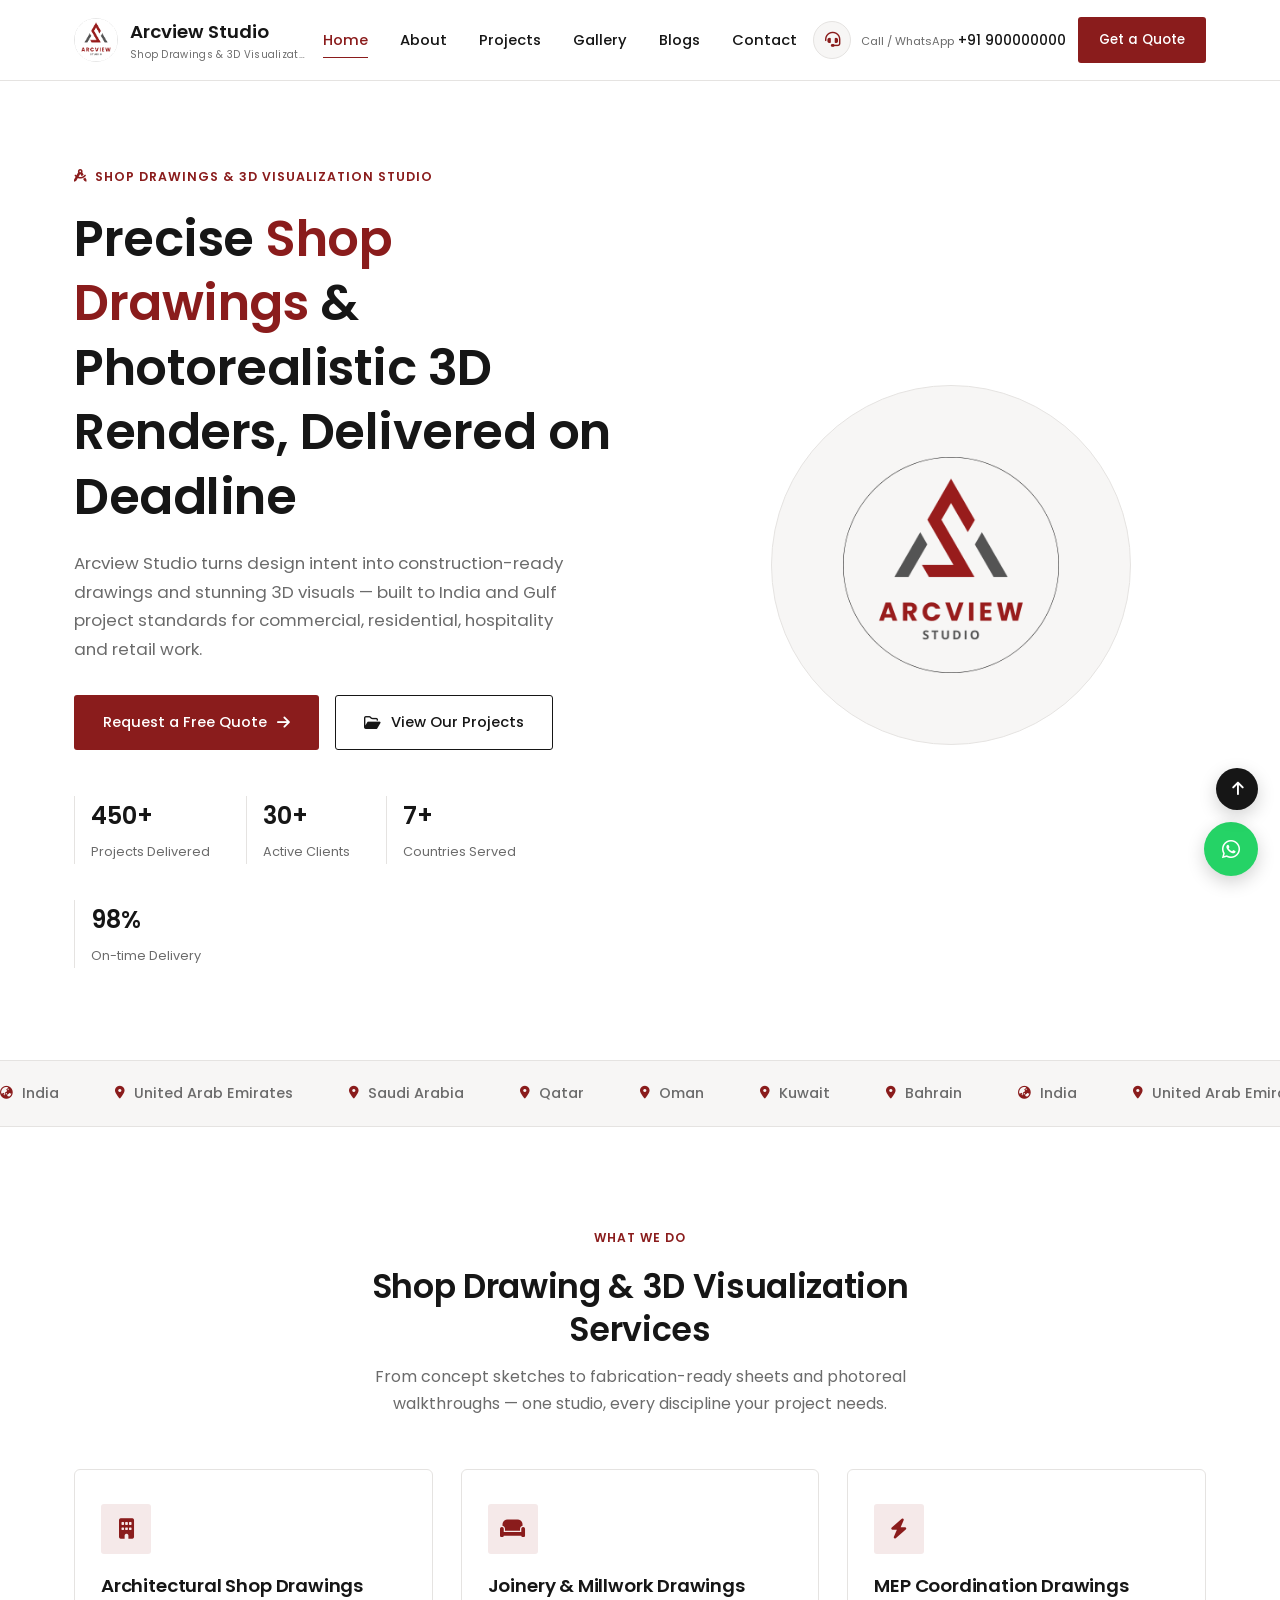
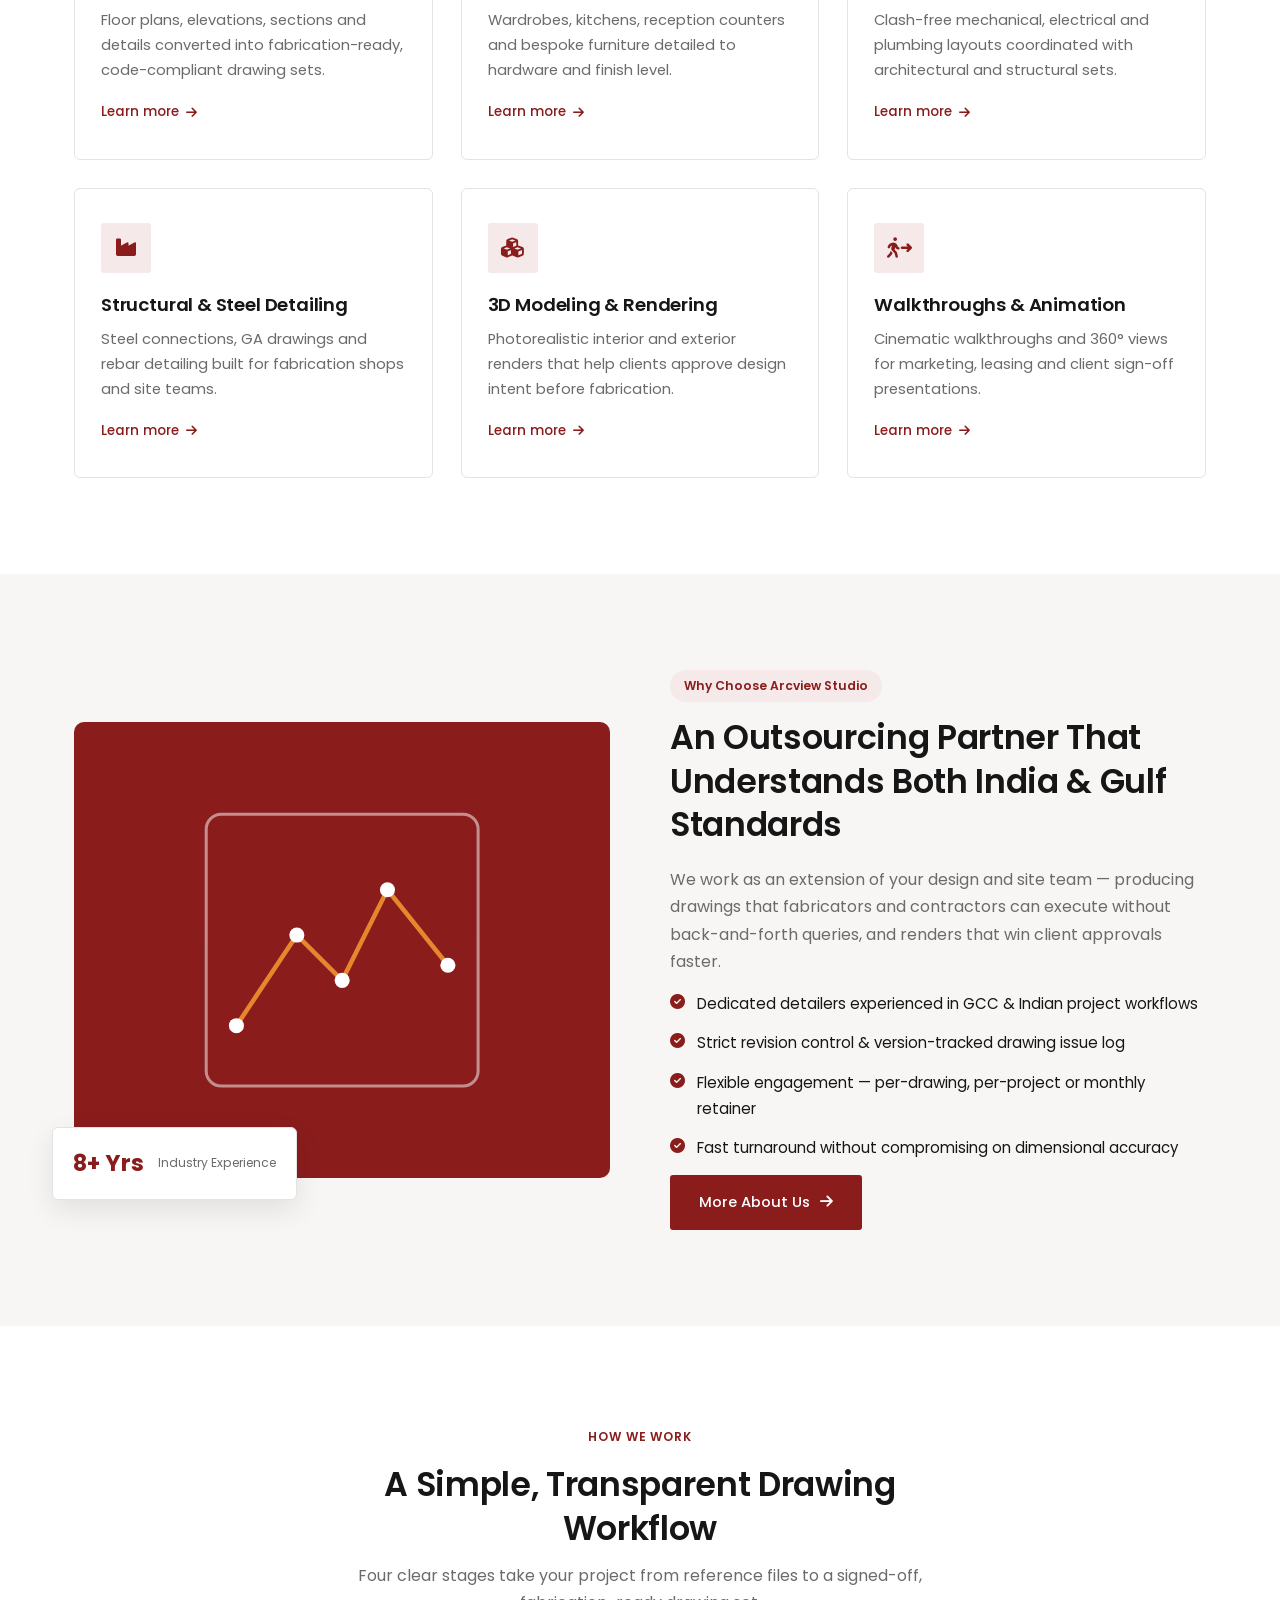
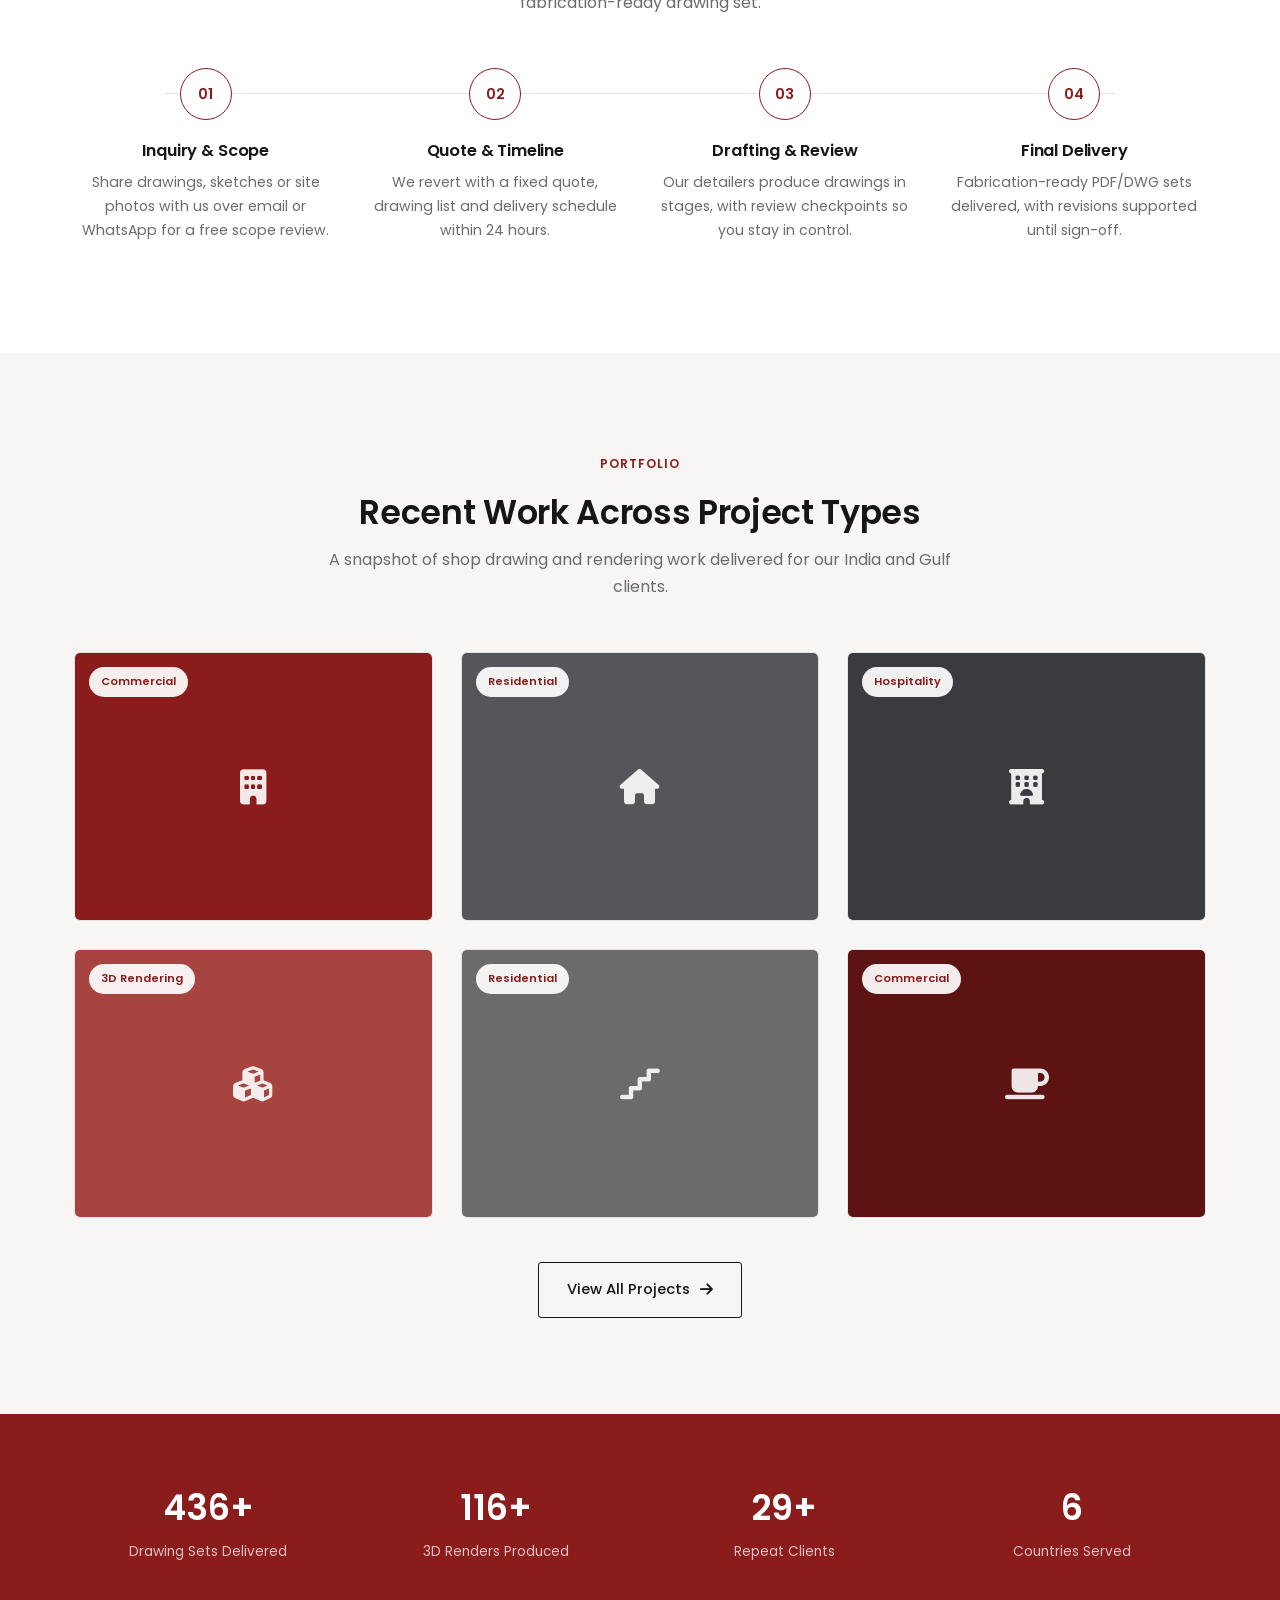
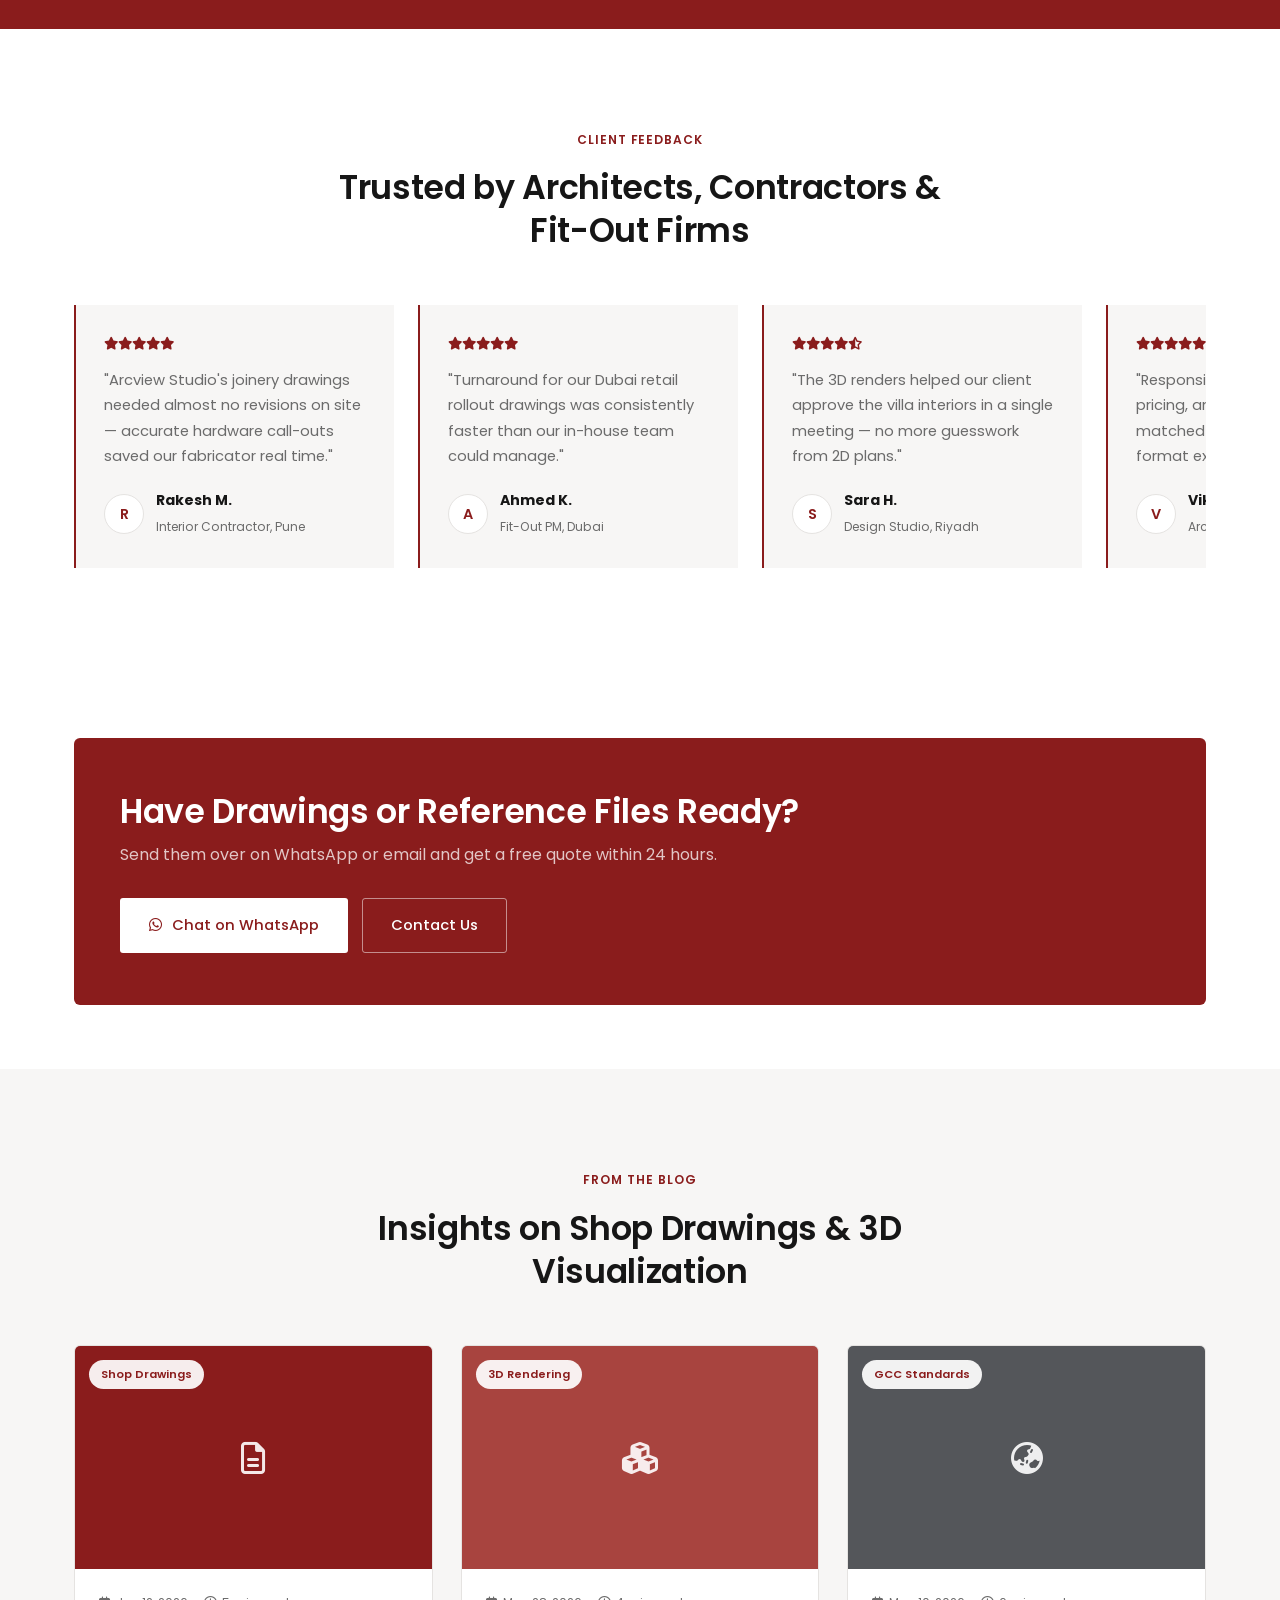
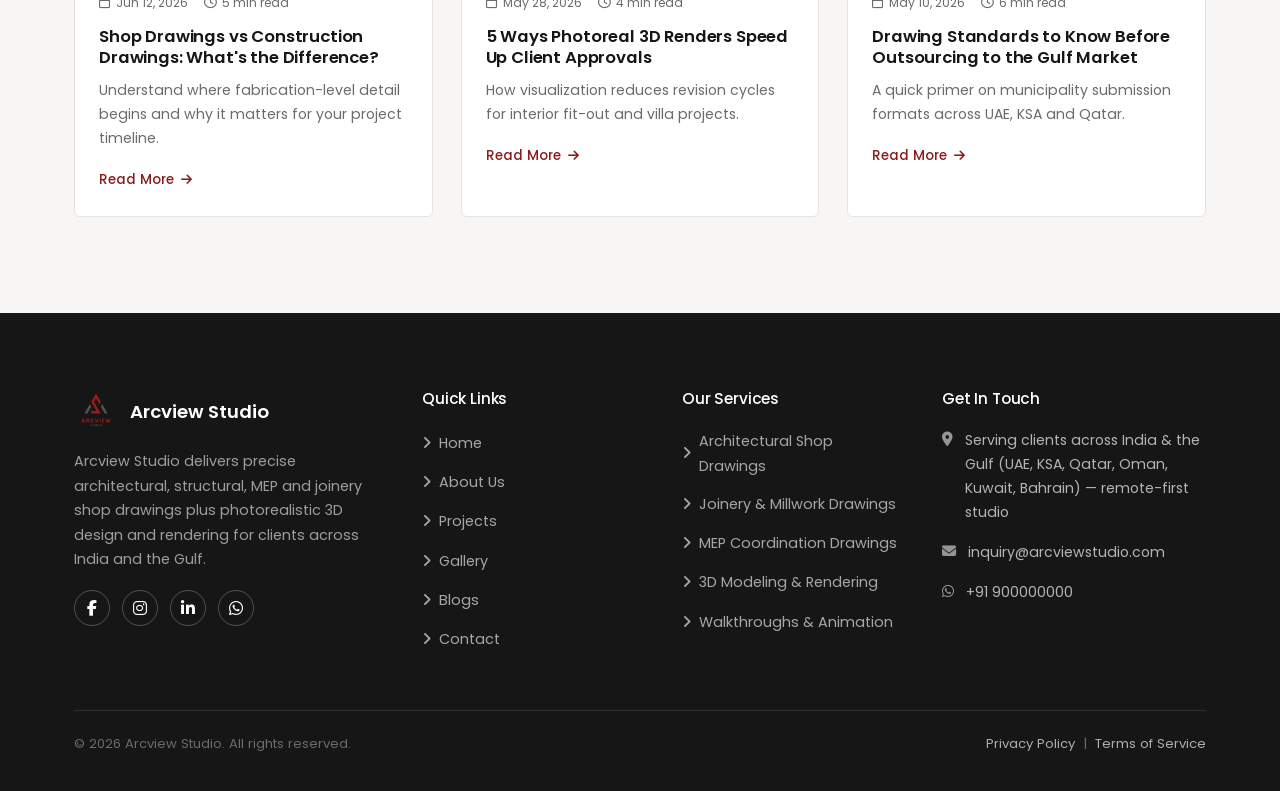
==== commit e1c50faf: "Add files via upload" ====
--- a/index.html
+++ b/index.html
@@ -269,7 +269,7 @@
           <div class="blog-meta"><span><i class="fa-regular fa-calendar"></i> Jun 12, 2026</span><span><i class="fa-regular fa-clock"></i> 5 min read</span></div>
           <h3>Shop Drawings vs Construction Drawings: What's the Difference?</h3>
           <p>Understand where fabrication-level detail begins and why it matters for your project timeline.</p>
-          <a href="blogs.html" class="read-more">Read More <i class="fa-solid fa-arrow-right"></i></a>
+          <a href="blog-post.html" class="read-more">Read More <i class="fa-solid fa-arrow-right"></i></a>
         </div>
       </article>
       <article class="blog-card reveal reveal-delay-1">
@@ -278,7 +278,7 @@
           <div class="blog-meta"><span><i class="fa-regular fa-calendar"></i> May 28, 2026</span><span><i class="fa-regular fa-clock"></i> 4 min read</span></div>
           <h3>5 Ways Photoreal 3D Renders Speed Up Client Approvals</h3>
           <p>How visualization reduces revision cycles for interior fit-out and villa projects.</p>
-          <a href="blogs.html" class="read-more">Read More <i class="fa-solid fa-arrow-right"></i></a>
+          <a href="blog-post.html" class="read-more">Read More <i class="fa-solid fa-arrow-right"></i></a>
         </div>
       </article>
       <article class="blog-card reveal reveal-delay-2">
@@ -287,7 +287,7 @@
           <div class="blog-meta"><span><i class="fa-regular fa-calendar"></i> May 10, 2026</span><span><i class="fa-regular fa-clock"></i> 6 min read</span></div>
           <h3>Drawing Standards to Know Before Outsourcing to the Gulf Market</h3>
           <p>A quick primer on municipality submission formats across UAE, KSA and Qatar.</p>
-          <a href="blogs.html" class="read-more">Read More <i class="fa-solid fa-arrow-right"></i></a>
+          <a href="blog-post.html" class="read-more">Read More <i class="fa-solid fa-arrow-right"></i></a>
         </div>
       </article>
     </div>
--- a/style.css
+++ b/style.css
@@ -116,14 +116,7 @@
 .btn-block{ width:100%; }
 
 /* ============ HEADER ============ */
-.topbar{ background:var(--text); color:rgba(255,255,255,0.82); font-size:.8rem; }
-.topbar .container{ display:flex; align-items:center; justify-content:space-between; padding-top:9px; padding-bottom:9px; }
-.topbar-links{ display:flex; gap:22px; }
-.topbar-links a{ display:flex; align-items:center; gap:7px; color:rgba(255,255,255,0.82); transition:color var(--transition); }
-.topbar-links a:hover{ color:var(--white); }
-.topbar-social{ display:flex; gap:14px; }
-.topbar-social a{ color:rgba(255,255,255,0.6); font-size:.88rem; transition:color var(--transition); }
-.topbar-social a:hover{ color:var(--white); }
+/* topbar removed — nav is the first element on the page */
 
 .site-header{
   position:sticky; top:0; z-index:1000;
@@ -132,13 +125,15 @@
   transition:box-shadow var(--transition);
 }
 .site-header.scrolled{ box-shadow:0 4px 16px rgba(0,0,0,0.05); }
-.header-inner{ display:flex; align-items:center; justify-content:space-between; height:var(--header-h); }
-.brand{ display:flex; align-items:center; gap:12px; font-weight:600; font-size:1.15rem; color:var(--text); }
+.header-inner{ display:flex; align-items:center; justify-content:space-between; min-height:var(--header-h); gap:16px; }
+.brand{ display:flex; align-items:center; gap:12px; font-weight:600; font-size:1.15rem; color:var(--text); min-width:0; flex-shrink:1; }
 .brand .mark{
   width:44px; height:44px; border-radius:50%;
-  object-fit:cover; flex-shrink:0; border:1px solid var(--line);
-}
-.brand span small{ display:block; font-size:.62rem; font-weight:400; letter-spacing:.03em; color:var(--text-muted); }
+  object-fit:cover; flex-shrink:0;
+}
+.brand-text{ min-width:0; overflow:hidden; }
+.brand-name{ display:block; white-space:nowrap; overflow:hidden; text-overflow:ellipsis; }
+.brand span small{ display:block; font-size:.62rem; font-weight:400; letter-spacing:.03em; color:var(--text-muted); white-space:nowrap; overflow:hidden; text-overflow:ellipsis; }
 
 .main-nav{ display:flex; align-items:center; gap:36px; }
 .main-nav ul{ display:flex; gap:32px; }
@@ -153,7 +148,7 @@
 .main-nav a:hover, .main-nav a.active{ color:var(--primary); }
 .main-nav a:hover::after, .main-nav a.active::after{ width:100%; }
 
-.header-cta{ display:flex; align-items:center; gap:14px; }
+.header-cta{ display:flex; align-items:center; gap:12px; flex-shrink:0; }
 .header-cta .call-badge{ display:flex; align-items:center; gap:10px; }
 .header-cta .call-badge i{
   width:38px; height:38px; border-radius:50%;
@@ -162,6 +157,14 @@
 }
 .header-cta .call-badge .lbl{ font-size:.7rem; color:var(--text-muted); line-height:1.2; }
 .header-cta .call-badge .val{ font-size:.86rem; font-weight:500; color:var(--text); }
+.quote-ic{ display:none; }
+
+@media (max-width: 767px){
+  .brand span small{ display:none; }
+  #quoteBtn{ padding:11px; }
+  #quoteBtn .btn-txt{ display:none; }
+  #quoteBtn .quote-ic{ display:inline-flex; font-size:1rem; }
+}
 
 .hamburger{ display:none; flex-direction:column; gap:5px; width:28px; background:none; border:none; padding:6px; }
 .hamburger span{ height:1.5px; width:100%; background:var(--text); border-radius:2px; transition:var(--transition); }
@@ -192,9 +195,7 @@
   .header-cta .call-badge{ display:none; }
   .hamburger{ display:flex; }
 }
-@media (max-width: 560px){
-  .topbar .topbar-links span.hide-xs{ display:none; }
-}
+
 
 /* ============ HERO ============ */
 .hero{ position:relative; overflow:hidden; padding:80px 0 92px; background:var(--white); }
@@ -526,7 +527,6 @@
   .process::before{ display:none; }
   .stat-band{ grid-template-columns:repeat(2,1fr); row-gap:30px; }
   .contact-grid{ grid-template-columns:1fr; }
-  .topbar-links span.hide-md{ display:none; }
 }
 @media (max-width: 767px){
   .section{ padding:64px 0; }
@@ -535,7 +535,6 @@
   .cta-banner{ flex-direction:column; text-align:center; padding:38px 24px; }
   .form-row{ grid-template-columns:1fr; }
   .about-badge{ position:static; margin-top:-30px; margin-left:20px; width:fit-content; }
-  .topbar-social{ display:none; }
 }
 @media (max-width: 480px){
   .hero-stats{ gap:20px; }
